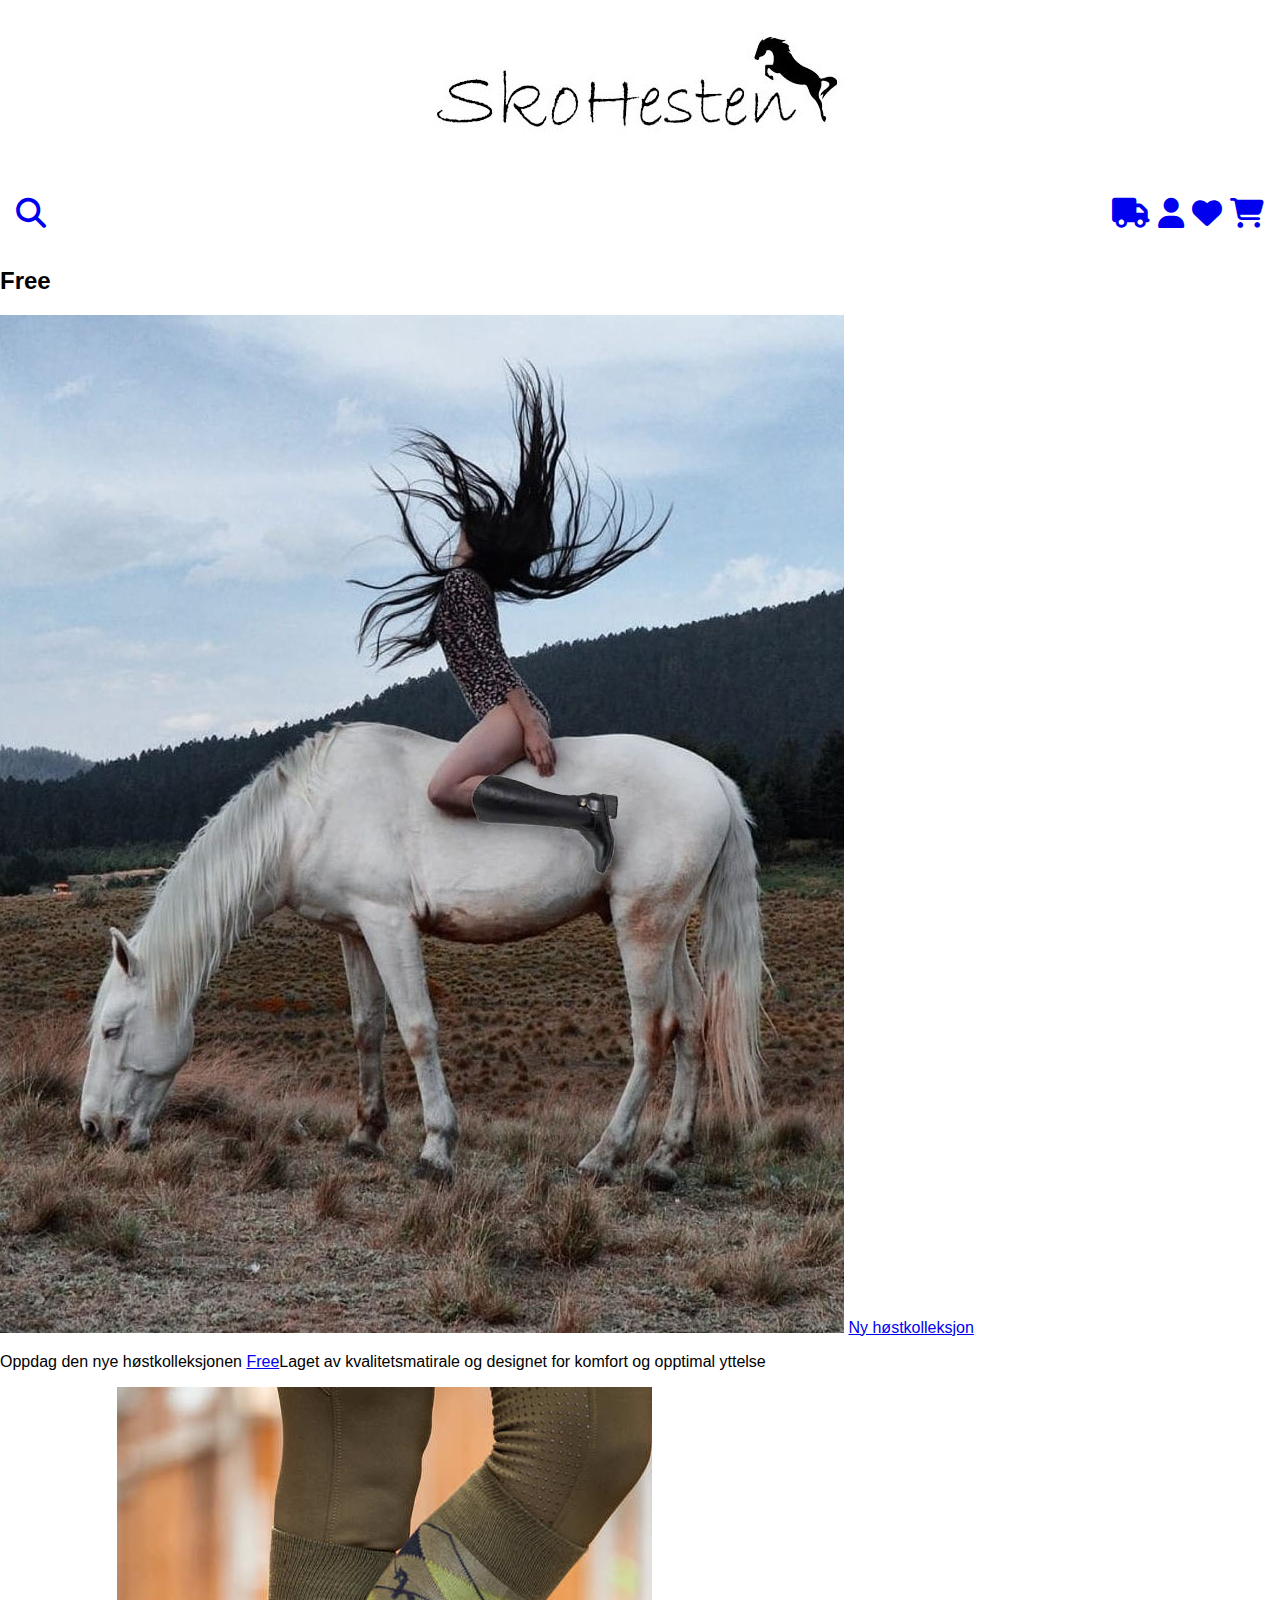
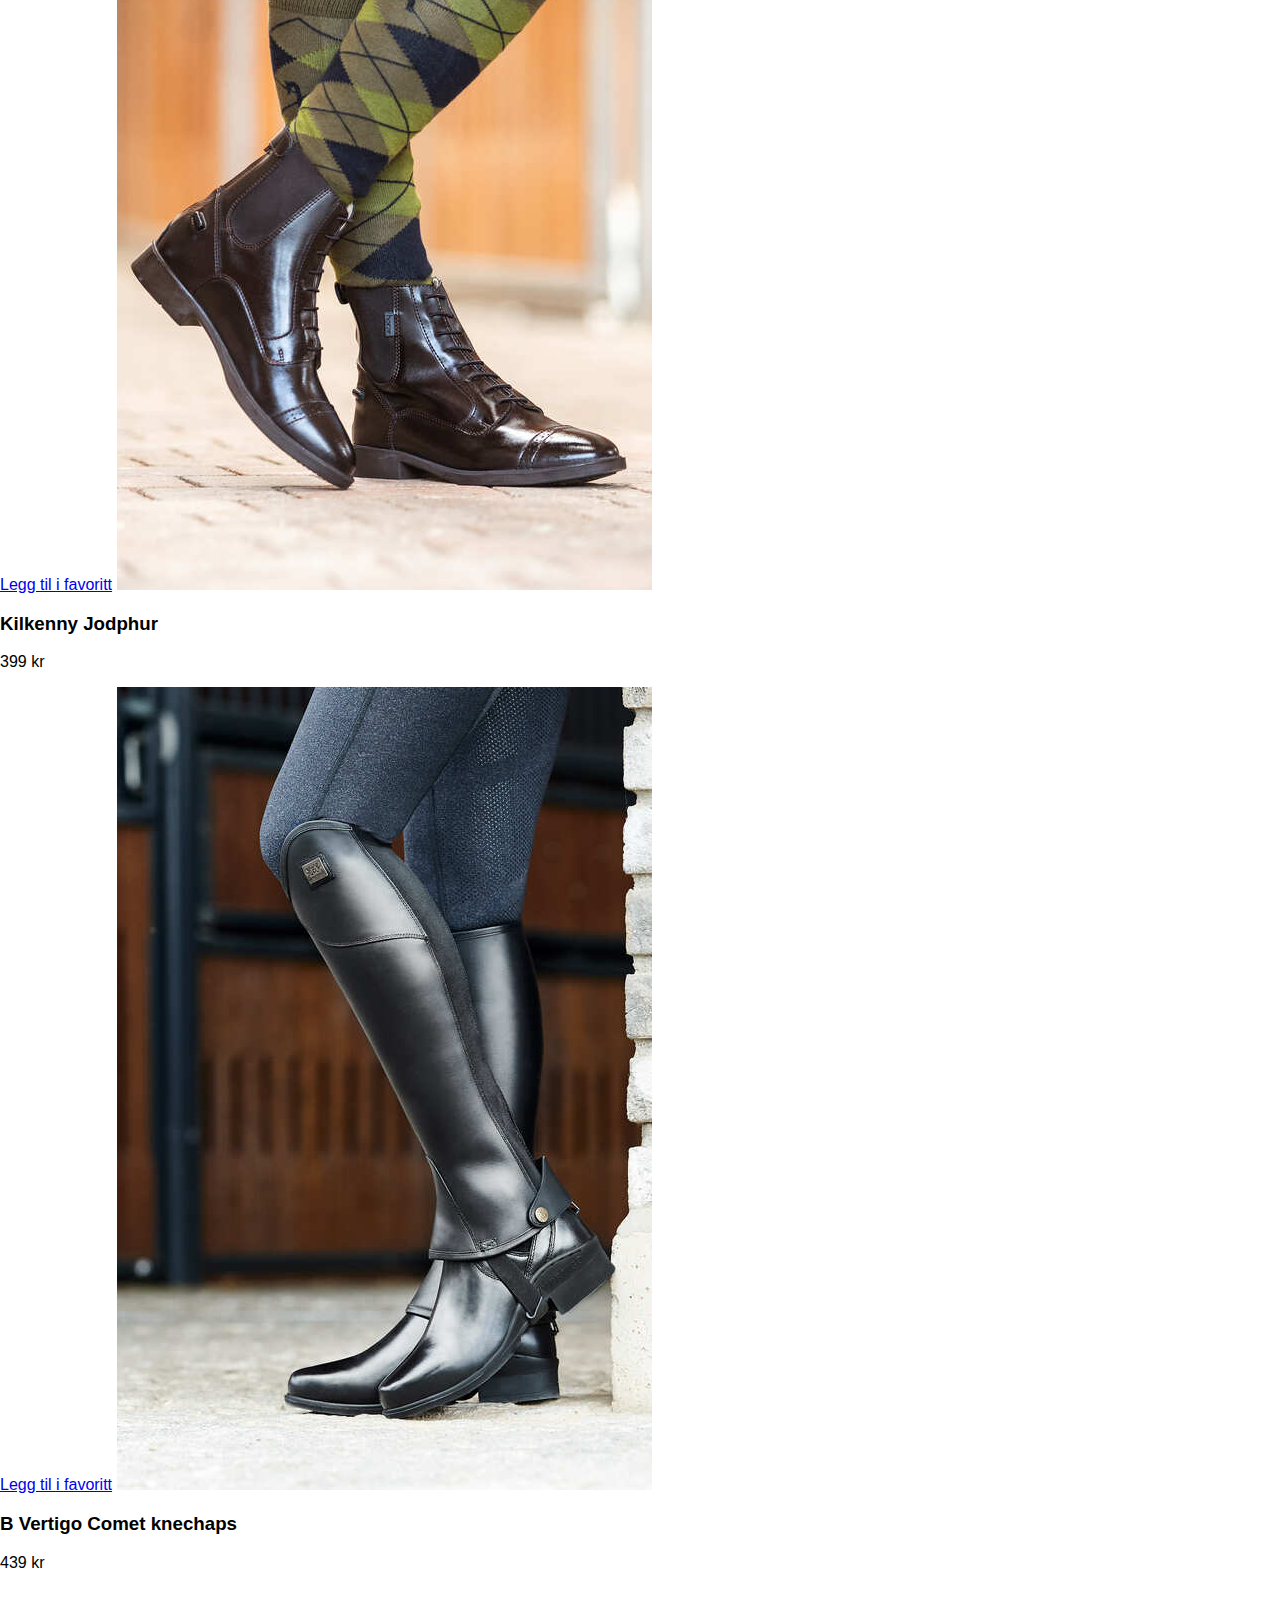
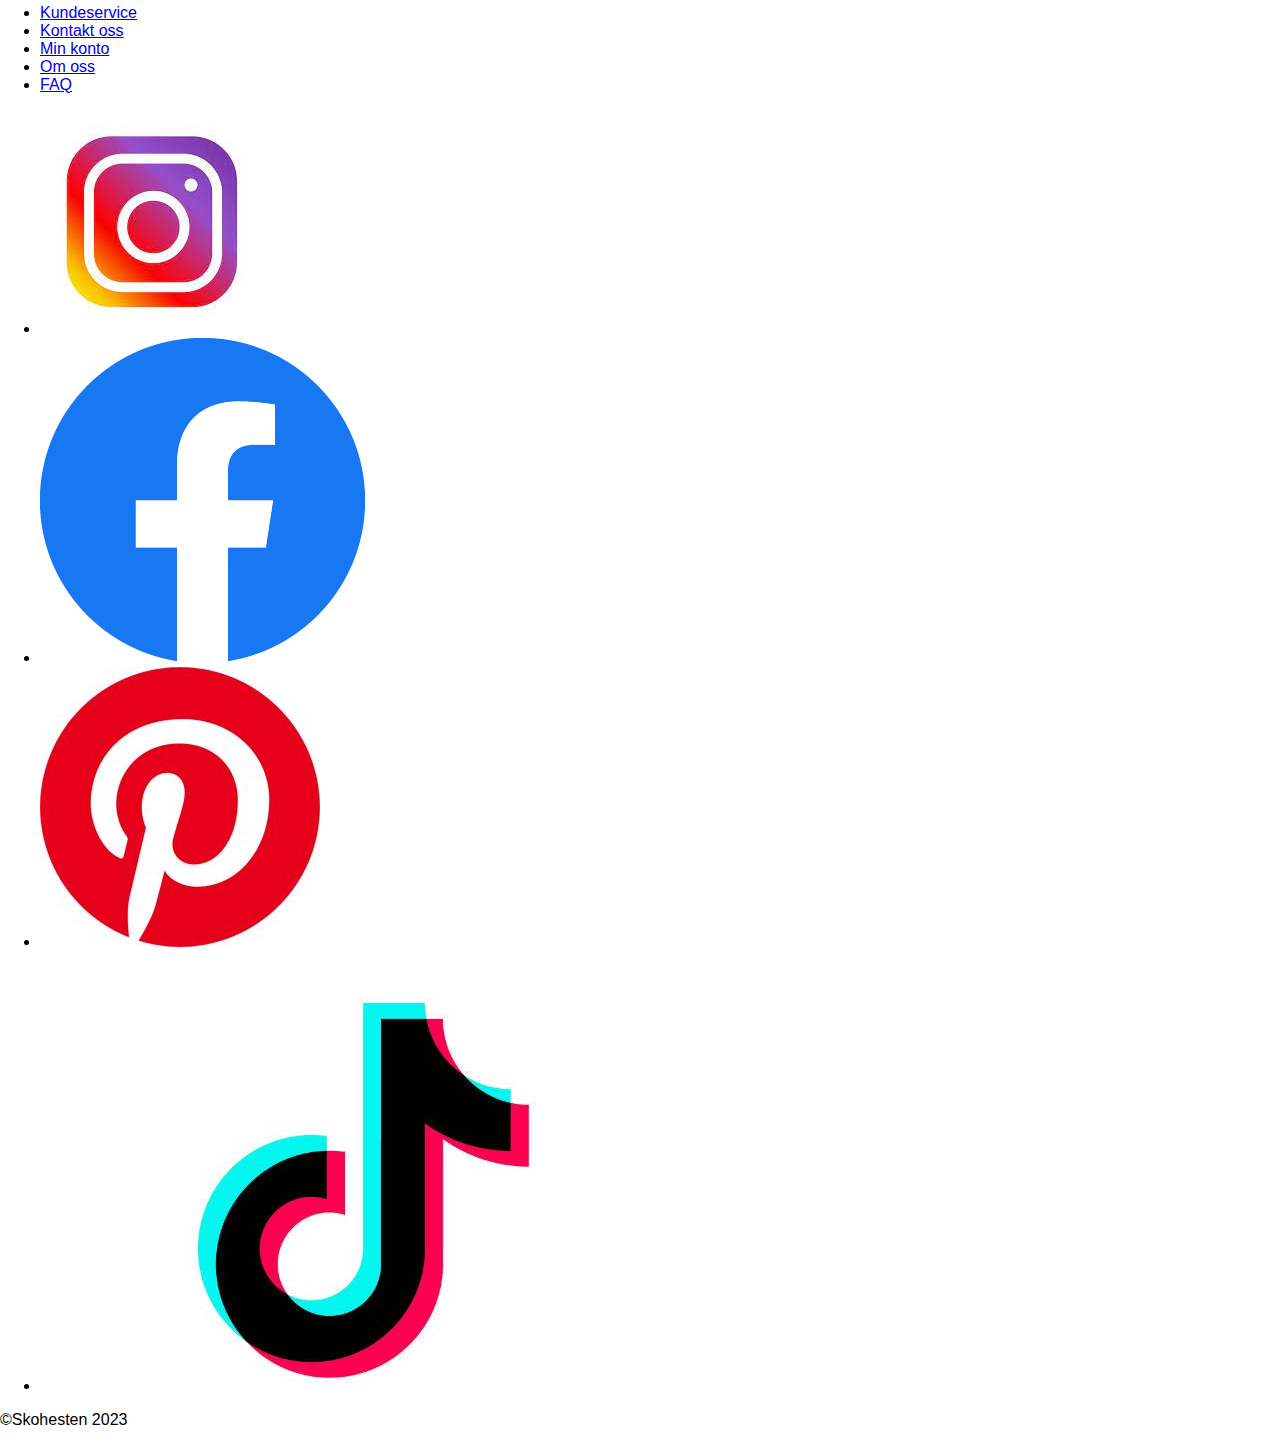
==== index.html @ 9fb75bd7 "Lagt til ikoner og jobbet med css på header" ====
<!DOCTYPE html>
<html lang="en">
<head>
    <meta charset="UTF-8">
    <meta name="viewport" content="width=device-width inital-scale= 1.0">
    <link href="css/style.css" rel="stylesheet">
    <link href="css/font/css/fontawesome.css" rel="stylesheet">
    <link href="css/font/css/brands.css" rel="stylesheet">
    <link href="css/font/css/solid.css" rel="stylesheet">
    <title>Skohesten.no</title>
</head>
<body class="index">
    <div class="grid-container" id="index">
    <header>
        <span id="logo">
           <a href="index.html"><img src="img/sko-hesten-logo.jpg" alt="Skohesten logo"></a>
        </span>
        <nav>
            <a href="#" id="sokefelt"><i class="fa-solid fa-magnifying-glass"></i></a>
            <span id="ikon-liste"> 
                <a href="f-og-r.html" id="lastebil"><i class="fa-solid fa-truck"></i>
                <a href="#" id="bruker"><i class="fa-solid fa-user"></i></a>
                <a href="#" id="fav"><i class="fa-solid fa-heart"></i></a>
                <a href="#" id="handlekurv"><i class="fa-solid fa-cart-shopping"></i></a>
            <!--Alle ikonene er fra Fontawsome-->
            </span>
            <ul id="nav-liste">
                <li><a href="#">Nyheter</a></li>
                <li><a href="produkt.html">Ridestøvler</a></li>
                <li><a href="#">Ridesko</a></li>
                <li><a href="#">Chaps</a></li>
                <li><a href="#">Stallsko</a></li>
                <li><a href="#">Skopleie og tilbehør</a></li>
            </ul>
        </nav>
    </header>
    <main>
        <section>
            <article id="host-k-bilde">
            <h2 class="free">Free</h2>
            <img src="img/forsidebilde-h.jpg" alt="Modell på gressnede hest">
            <!--Bilde satt sammen av <a href= https://e0.pxfuel.com/wallpapers/672/593/desktop-wallpaper-woman-white-horse-aesthetic-ultra-background-aesthetic-animals.jpg>Modell på hest</a> og <a href= https://encrypted-tbn0.gstatic.com/images?q=tbn:ANd9GcSqIYg0yD4TDJ3sV0ompuwK75fX8o1SKyzImg&usqp=CAU>Enkel ridestøvel</a>-->
            <a href="#" id="host-k">Ny høstkolleksjon</a>
            </article>
            <article id="host-k-tekst">
                <p>Oppdag den nye høstkolleksjonen <a href="#" class="free">Free</a>Laget av kvalitetsmatirale og designet for komfort og opptimal yttelse </p>
            </article>
            <article> <!--Finne ut hvor du skal legge linken-->
                <a href="#" class="legg-t-fav">Legg til i favoritt</a>
                <img src="img/ridesko-kilkenny-jodphur-f.jpg" alt="Ridesko i en stall">
                <!--<a href=https://www.horze.no/dw/image/v2/AATB_PRD/on/demandware.static/-/Sites-main-catalog/default/dw875dd899/horze/38067_br_08.jpg?sw=535&q=55&filename=horze-kilkenny-jodphur-damemodell-brown.jpg>Ridesko, Kilkenny Jodphur</a>-->
                <h3>Kilkenny Jodphur</h3>
                <p>399 kr</p>
            </article>
            <article>
                <a href="#" class="legg-t-fav">Legg til i favoritt</a>
                <img src="img/b-vertigo-comet-knechaps-f.jpg" alt="Chaps over ridesko i en stall">
                <!--<a href=https://www.horze.no/dw/image/v2/AATB_PRD/on/demandware.static/-/Sites-main-catalog/default/dwf9b4c76d/bvertigo/37298_BL_5.jpg?sw=535&q=55&filename=b-vertigo-comet-knechaps-i-lar-black.jpg>B Vertigo Comet knechaps</a>-->
                <h3>B Vertigo Comet knechaps</h3>
                <p>439 kr</p>
            </article>
        </section>
    </main>
    <footer>
        <nav>
            <ul>
                <li><a href="#">Kundeservice</a></li>
                <li><a href="#">Kontakt oss</a></li>
                <li><a href="#">Min konto</a></li>
                <li><a href="#">Om oss</a></li>
                <li><a href="#">FAQ</a></li>
            </ul>
        </nav>
        <ul>
            <li><img src="img/instagram-foot.jpg" alt="instagram"></li>
            <!--<a href="https://pixa>bay.com/no/users/tumisu-148124/?utm_source=link-attribution&utm_medium=referral&utm_campaign=image&utm_content=1581266">Tumisu</a> fra <a href="https://pixabay.com/no//?utm_source=link-attribution&utm_medium=referral&utm_campaign=image&utm_content=1581266">Pixabay</a>-->
            <li><img src="img/facebook-foot.png" alt="facebook"></li>
            <!--<a href=https://www.facebook.com/images/fb_icon_325x325.png>Facebook</a>-->
            <li><img src="img/pintrest-foot.jpg" alt="pintrest"></li>
            <!--<a href=https://i.pinimg.com/280x280_RS/f6/e9/3a/f6e93a06b500b2d87ffd32e1f56f7c6f.jpg>Pinrest</a>-->
            <li><img src="img/tiktok-foot.jpg" alt="tiktok"></li>
            <!--<a href=https://www.investopedia.com/thmb/vE2Lmd5C8dUW_7G75XDyKzQDc6A=/1500x0/filters:no_upscale():max_bytes(150000):strip_icc()/tiktok-b003064e1dfa4459bd31c37e7db390a1.jpg>tiktok</a>-->
        </ul>
    <p>©Skohesten 2023</p>
    </footer>
    </div>
</body>
</html>
---- css/style.css ----
* {
  box-sizing: border-box;
}

body {
  margin: 0 auto;
  max-width: 1400px;
  width: 100%;
  font-family: Arial, Helvetica, sans-serif;
}
body .grid-container {
  display: grid;
  grid-template-areas: "header" "main" "footer";
}
body header {
  grid-area: header;
}
body header #logo {
  display: flex;
  justify-content: center;
}
body header nav {
  display: flex;
  align-items: baseline;
  width: 100%;
}
body header nav #sokefelt {
  display: flex;
  text-align: left;
  text-decoration: none;
  padding: 1rem;
  font-size: 30px;
  margin-right: auto;
}
body header nav #ikon-liste {
  display: flex;
  text-decoration: none;
  justify-content: end;
  gap: 0.5rem;
  padding: 1rem;
}
body header nav #ikon-liste a {
  font-size: 30px;
}
body header nav #nav-liste {
  display: none;
}
body header nav ul li {
  display: inline-block;
  list-style: none;
}
body header nav ul li a {
  color: black;
  /*Meningen at de skal ha understrek, se wireframes*/
  display: flex;
  justify-content: space-between;
  align-items: baseline;
  gap: 1rem;
}
body main {
  grid-area: main;
}
body main article {
  align-items: center;
  justify-content: space-between;
}
body footer {
  grid-area: footer;
}

@media only screen and (min-width: 600px) {
  #grid-container {
    grid-template-areas: "header header header" ".main." "footer footer footer";
  }
  header {
    grid-area: header;
  }
  header #logo {
    display: flex;
    justify-content: start; /*Hvorfor funker det ikke?*/
  }
  header nav #nav-liste {
    display: flex;
    gap: 2rem;
    justify-content: space-evenly;
  }
}/*# sourceMappingURL=style.css.map */
---- css/font/css/brands.css ----
/*!
 * Font Awesome Free 6.4.2 by @fontawesome - https://fontawesome.com
 * License - https://fontawesome.com/license/free (Icons: CC BY 4.0, Fonts: SIL OFL 1.1, Code: MIT License)
 * Copyright 2023 Fonticons, Inc.
 */
:root, :host {
  --fa-style-family-brands: 'Font Awesome 6 Brands';
  --fa-font-brands: normal 400 1em/1 'Font Awesome 6 Brands'; }

@font-face {
  font-family: 'Font Awesome 6 Brands';
  font-style: normal;
  font-weight: 400;
  font-display: block;
  src: url("../webfonts/fa-brands-400.woff2") format("woff2"), url("../webfonts/fa-brands-400.ttf") format("truetype"); }

.fab,
.fa-brands {
  font-weight: 400; }

.fa-monero:before {
  content: "\f3d0"; }

.fa-hooli:before {
  content: "\f427"; }

.fa-yelp:before {
  content: "\f1e9"; }

.fa-cc-visa:before {
  content: "\f1f0"; }

.fa-lastfm:before {
  content: "\f202"; }

.fa-shopware:before {
  content: "\f5b5"; }

.fa-creative-commons-nc:before {
  content: "\f4e8"; }

.fa-aws:before {
  content: "\f375"; }

.fa-redhat:before {
  content: "\f7bc"; }

.fa-yoast:before {
  content: "\f2b1"; }

.fa-cloudflare:before {
  content: "\e07d"; }

.fa-ups:before {
  content: "\f7e0"; }

.fa-wpexplorer:before {
  content: "\f2de"; }

.fa-dyalog:before {
  content: "\f399"; }

.fa-bity:before {
  content: "\f37a"; }

.fa-stackpath:before {
  content: "\f842"; }

.fa-buysellads:before {
  content: "\f20d"; }

.fa-first-order:before {
  content: "\f2b0"; }

.fa-modx:before {
  content: "\f285"; }

.fa-guilded:before {
  content: "\e07e"; }

.fa-vnv:before {
  content: "\f40b"; }

.fa-square-js:before {
  content: "\f3b9"; }

.fa-js-square:before {
  content: "\f3b9"; }

.fa-microsoft:before {
  content: "\f3ca"; }

.fa-qq:before {
  content: "\f1d6"; }

.fa-orcid:before {
  content: "\f8d2"; }

.fa-java:before {
  content: "\f4e4"; }

.fa-invision:before {
  content: "\f7b0"; }

.fa-creative-commons-pd-alt:before {
  content: "\f4ed"; }

.fa-centercode:before {
  content: "\f380"; }

.fa-glide-g:before {
  content: "\f2a6"; }

.fa-drupal:before {
  content: "\f1a9"; }

.fa-hire-a-helper:before {
  content: "\f3b0"; }

.fa-creative-commons-by:before {
  content: "\f4e7"; }

.fa-unity:before {
  content: "\e049"; }

.fa-whmcs:before {
  content: "\f40d"; }

.fa-rocketchat:before {
  content: "\f3e8"; }

.fa-vk:before {
  content: "\f189"; }

.fa-untappd:before {
  content: "\f405"; }

.fa-mailchimp:before {
  content: "\f59e"; }

.fa-css3-alt:before {
  content: "\f38b"; }

.fa-square-reddit:before {
  content: "\f1a2"; }

.fa-reddit-square:before {
  content: "\f1a2"; }

.fa-vimeo-v:before {
  content: "\f27d"; }

.fa-contao:before {
  content: "\f26d"; }

.fa-square-font-awesome:before {
  content: "\e5ad"; }

.fa-deskpro:before {
  content: "\f38f"; }

.fa-sistrix:before {
  content: "\f3ee"; }

.fa-square-instagram:before {
  content: "\e055"; }

.fa-instagram-square:before {
  content: "\e055"; }

.fa-battle-net:before {
  content: "\f835"; }

.fa-the-red-yeti:before {
  content: "\f69d"; }

.fa-square-hacker-news:before {
  content: "\f3af"; }

.fa-hacker-news-square:before {
  content: "\f3af"; }

.fa-edge:before {
  content: "\f282"; }

.fa-threads:before {
  content: "\e618"; }

.fa-napster:before {
  content: "\f3d2"; }

.fa-square-snapchat:before {
  content: "\f2ad"; }

.fa-snapchat-square:before {
  content: "\f2ad"; }

.fa-google-plus-g:before {
  content: "\f0d5"; }

.fa-artstation:before {
  content: "\f77a"; }

.fa-markdown:before {
  content: "\f60f"; }

.fa-sourcetree:before {
  content: "\f7d3"; }

.fa-google-plus:before {
  content: "\f2b3"; }

.fa-diaspora:before {
  content: "\f791"; }

.fa-foursquare:before {
  content: "\f180"; }

.fa-stack-overflow:before {
  content: "\f16c"; }

.fa-github-alt:before {
  content: "\f113"; }

.fa-phoenix-squadron:before {
  content: "\f511"; }

.fa-pagelines:before {
  content: "\f18c"; }

.fa-algolia:before {
  content: "\f36c"; }

.fa-red-river:before {
  content: "\f3e3"; }

.fa-creative-commons-sa:before {
  content: "\f4ef"; }

.fa-safari:before {
  content: "\f267"; }

.fa-google:before {
  content: "\f1a0"; }

.fa-square-font-awesome-stroke:before {
  content: "\f35c"; }

.fa-font-awesome-alt:before {
  content: "\f35c"; }

.fa-atlassian:before {
  content: "\f77b"; }

.fa-linkedin-in:before {
  content: "\f0e1"; }

.fa-digital-ocean:before {
  content: "\f391"; }

.fa-nimblr:before {
  content: "\f5a8"; }

.fa-chromecast:before {
  content: "\f838"; }

.fa-evernote:before {
  content: "\f839"; }

.fa-hacker-news:before {
  content: "\f1d4"; }

.fa-creative-commons-sampling:before {
  content: "\f4f0"; }

.fa-adversal:before {
  content: "\f36a"; }

.fa-creative-commons:before {
  content: "\f25e"; }

.fa-watchman-monitoring:before {
  content: "\e087"; }

.fa-fonticons:before {
  content: "\f280"; }

.fa-weixin:before {
  content: "\f1d7"; }

.fa-shirtsinbulk:before {
  content: "\f214"; }

.fa-codepen:before {
  content: "\f1cb"; }

.fa-git-alt:before {
  content: "\f841"; }

.fa-lyft:before {
  content: "\f3c3"; }

.fa-rev:before {
  content: "\f5b2"; }

.fa-windows:before {
  content: "\f17a"; }

.fa-wizards-of-the-coast:before {
  content: "\f730"; }

.fa-square-viadeo:before {
  content: "\f2aa"; }

.fa-viadeo-square:before {
  content: "\f2aa"; }

.fa-meetup:before {
  content: "\f2e0"; }

.fa-centos:before {
  content: "\f789"; }

.fa-adn:before {
  content: "\f170"; }

.fa-cloudsmith:before {
  content: "\f384"; }

.fa-pied-piper-alt:before {
  content: "\f1a8"; }

.fa-square-dribbble:before {
  content: "\f397"; }

.fa-dribbble-square:before {
  content: "\f397"; }

.fa-codiepie:before {
  content: "\f284"; }

.fa-node:before {
  content: "\f419"; }

.fa-mix:before {
  content: "\f3cb"; }

.fa-steam:before {
  content: "\f1b6"; }

.fa-cc-apple-pay:before {
  content: "\f416"; }

.fa-scribd:before {
  content: "\f28a"; }

.fa-debian:before {
  content: "\e60b"; }

.fa-openid:before {
  content: "\f19b"; }

.fa-instalod:before {
  content: "\e081"; }

.fa-expeditedssl:before {
  content: "\f23e"; }

.fa-sellcast:before {
  content: "\f2da"; }

.fa-square-twitter:before {
  content: "\f081"; }

.fa-twitter-square:before {
  content: "\f081"; }

.fa-r-project:before {
  content: "\f4f7"; }

.fa-delicious:before {
  content: "\f1a5"; }

.fa-freebsd:before {
  content: "\f3a4"; }

.fa-vuejs:before {
  content: "\f41f"; }

.fa-accusoft:before {
  content: "\f369"; }

.fa-ioxhost:before {
  content: "\f208"; }

.fa-fonticons-fi:before {
  content: "\f3a2"; }

.fa-app-store:before {
  content: "\f36f"; }

.fa-cc-mastercard:before {
  content: "\f1f1"; }

.fa-itunes-note:before {
  content: "\f3b5"; }

.fa-golang:before {
  content: "\e40f"; }

.fa-kickstarter:before {
  content: "\f3bb"; }

.fa-grav:before {
  content: "\f2d6"; }

.fa-weibo:before {
  content: "\f18a"; }

.fa-uncharted:before {
  content: "\e084"; }

.fa-firstdraft:before {
  content: "\f3a1"; }

.fa-square-youtube:before {
  content: "\f431"; }

.fa-youtube-square:before {
  content: "\f431"; }

.fa-wikipedia-w:before {
  content: "\f266"; }

.fa-wpressr:before {
  content: "\f3e4"; }

.fa-rendact:before {
  content: "\f3e4"; }

.fa-angellist:before {
  content: "\f209"; }

.fa-galactic-republic:before {
  content: "\f50c"; }

.fa-nfc-directional:before {
  content: "\e530"; }

.fa-skype:before {
  content: "\f17e"; }

.fa-joget:before {
  content: "\f3b7"; }

.fa-fedora:before {
  content: "\f798"; }

.fa-stripe-s:before {
  content: "\f42a"; }

.fa-meta:before {
  content: "\e49b"; }

.fa-laravel:before {
  content: "\f3bd"; }

.fa-hotjar:before {
  content: "\f3b1"; }

.fa-bluetooth-b:before {
  content: "\f294"; }

.fa-sticker-mule:before {
  content: "\f3f7"; }

.fa-creative-commons-zero:before {
  content: "\f4f3"; }

.fa-hips:before {
  content: "\f452"; }

.fa-behance:before {
  content: "\f1b4"; }

.fa-reddit:before {
  content: "\f1a1"; }

.fa-discord:before {
  content: "\f392"; }

.fa-chrome:before {
  content: "\f268"; }

.fa-app-store-ios:before {
  content: "\f370"; }

.fa-cc-discover:before {
  content: "\f1f2"; }

.fa-wpbeginner:before {
  content: "\f297"; }

.fa-confluence:before {
  content: "\f78d"; }

.fa-mdb:before {
  content: "\f8ca"; }

.fa-dochub:before {
  content: "\f394"; }

.fa-accessible-icon:before {
  content: "\f368"; }

.fa-ebay:before {
  content: "\f4f4"; }

.fa-amazon:before {
  content: "\f270"; }

.fa-unsplash:before {
  content: "\e07c"; }

.fa-yarn:before {
  content: "\f7e3"; }

.fa-square-steam:before {
  content: "\f1b7"; }

.fa-steam-square:before {
  content: "\f1b7"; }

.fa-500px:before {
  content: "\f26e"; }

.fa-square-vimeo:before {
  content: "\f194"; }

.fa-vimeo-square:before {
  content: "\f194"; }

.fa-asymmetrik:before {
  content: "\f372"; }

.fa-font-awesome:before {
  content: "\f2b4"; }

.fa-font-awesome-flag:before {
  content: "\f2b4"; }

.fa-font-awesome-logo-full:before {
  content: "\f2b4"; }

.fa-gratipay:before {
  content: "\f184"; }

.fa-apple:before {
  content: "\f179"; }

.fa-hive:before {
  content: "\e07f"; }

.fa-gitkraken:before {
  content: "\f3a6"; }

.fa-keybase:before {
  content: "\f4f5"; }

.fa-apple-pay:before {
  content: "\f415"; }

.fa-padlet:before {
  content: "\e4a0"; }

.fa-amazon-pay:before {
  content: "\f42c"; }

.fa-square-github:before {
  content: "\f092"; }

.fa-github-square:before {
  content: "\f092"; }

.fa-stumbleupon:before {
  content: "\f1a4"; }

.fa-fedex:before {
  content: "\f797"; }

.fa-phoenix-framework:before {
  content: "\f3dc"; }

.fa-shopify:before {
  content: "\e057"; }

.fa-neos:before {
  content: "\f612"; }

.fa-square-threads:before {
  content: "\e619"; }

.fa-hackerrank:before {
  content: "\f5f7"; }

.fa-researchgate:before {
  content: "\f4f8"; }

.fa-swift:before {
  content: "\f8e1"; }

.fa-angular:before {
  content: "\f420"; }

.fa-speakap:before {
  content: "\f3f3"; }

.fa-angrycreative:before {
  content: "\f36e"; }

.fa-y-combinator:before {
  content: "\f23b"; }

.fa-empire:before {
  content: "\f1d1"; }

.fa-envira:before {
  content: "\f299"; }

.fa-square-gitlab:before {
  content: "\e5ae"; }

.fa-gitlab-square:before {
  content: "\e5ae"; }

.fa-studiovinari:before {
  content: "\f3f8"; }

.fa-pied-piper:before {
  content: "\f2ae"; }

.fa-wordpress:before {
  content: "\f19a"; }

.fa-product-hunt:before {
  content: "\f288"; }

.fa-firefox:before {
  content: "\f269"; }

.fa-linode:before {
  content: "\f2b8"; }

.fa-goodreads:before {
  content: "\f3a8"; }

.fa-square-odnoklassniki:before {
  content: "\f264"; }

.fa-odnoklassniki-square:before {
  content: "\f264"; }

.fa-jsfiddle:before {
  content: "\f1cc"; }

.fa-sith:before {
  content: "\f512"; }

.fa-themeisle:before {
  content: "\f2b2"; }

.fa-page4:before {
  content: "\f3d7"; }

.fa-hashnode:before {
  content: "\e499"; }

.fa-react:before {
  content: "\f41b"; }

.fa-cc-paypal:before {
  content: "\f1f4"; }

.fa-squarespace:before {
  content: "\f5be"; }

.fa-cc-stripe:before {
  content: "\f1f5"; }

.fa-creative-commons-share:before {
  content: "\f4f2"; }

.fa-bitcoin:before {
  content: "\f379"; }

.fa-keycdn:before {
  content: "\f3ba"; }

.fa-opera:before {
  content: "\f26a"; }

.fa-itch-io:before {
  content: "\f83a"; }

.fa-umbraco:before {
  content: "\f8e8"; }

.fa-galactic-senate:before {
  content: "\f50d"; }

.fa-ubuntu:before {
  content: "\f7df"; }

.fa-draft2digital:before {
  content: "\f396"; }

.fa-stripe:before {
  content: "\f429"; }

.fa-houzz:before {
  content: "\f27c"; }

.fa-gg:before {
  content: "\f260"; }

.fa-dhl:before {
  content: "\f790"; }

.fa-square-pinterest:before {
  content: "\f0d3"; }

.fa-pinterest-square:before {
  content: "\f0d3"; }

.fa-xing:before {
  content: "\f168"; }

.fa-blackberry:before {
  content: "\f37b"; }

.fa-creative-commons-pd:before {
  content: "\f4ec"; }

.fa-playstation:before {
  content: "\f3df"; }

.fa-quinscape:before {
  content: "\f459"; }

.fa-less:before {
  content: "\f41d"; }

.fa-blogger-b:before {
  content: "\f37d"; }

.fa-opencart:before {
  content: "\f23d"; }

.fa-vine:before {
  content: "\f1ca"; }

.fa-paypal:before {
  content: "\f1ed"; }

.fa-gitlab:before {
  content: "\f296"; }

.fa-typo3:before {
  content: "\f42b"; }

.fa-reddit-alien:before {
  content: "\f281"; }

.fa-yahoo:before {
  content: "\f19e"; }

.fa-dailymotion:before {
  content: "\e052"; }

.fa-affiliatetheme:before {
  content: "\f36b"; }

.fa-pied-piper-pp:before {
  content: "\f1a7"; }

.fa-bootstrap:before {
  content: "\f836"; }

.fa-odnoklassniki:before {
  content: "\f263"; }

.fa-nfc-symbol:before {
  content: "\e531"; }

.fa-ethereum:before {
  content: "\f42e"; }

.fa-speaker-deck:before {
  content: "\f83c"; }

.fa-creative-commons-nc-eu:before {
  content: "\f4e9"; }

.fa-patreon:before {
  content: "\f3d9"; }

.fa-avianex:before {
  content: "\f374"; }

.fa-ello:before {
  content: "\f5f1"; }

.fa-gofore:before {
  content: "\f3a7"; }

.fa-bimobject:before {
  content: "\f378"; }

.fa-facebook-f:before {
  content: "\f39e"; }

.fa-square-google-plus:before {
  content: "\f0d4"; }

.fa-google-plus-square:before {
  content: "\f0d4"; }

.fa-mandalorian:before {
  content: "\f50f"; }

.fa-first-order-alt:before {
  content: "\f50a"; }

.fa-osi:before {
  content: "\f41a"; }

.fa-google-wallet:before {
  content: "\f1ee"; }

.fa-d-and-d-beyond:before {
  content: "\f6ca"; }

.fa-periscope:before {
  content: "\f3da"; }

.fa-fulcrum:before {
  content: "\f50b"; }

.fa-cloudscale:before {
  content: "\f383"; }

.fa-forumbee:before {
  content: "\f211"; }

.fa-mizuni:before {
  content: "\f3cc"; }

.fa-schlix:before {
  content: "\f3ea"; }

.fa-square-xing:before {
  content: "\f169"; }

.fa-xing-square:before {
  content: "\f169"; }

.fa-bandcamp:before {
  content: "\f2d5"; }

.fa-wpforms:before {
  content: "\f298"; }

.fa-cloudversify:before {
  content: "\f385"; }

.fa-usps:before {
  content: "\f7e1"; }

.fa-megaport:before {
  content: "\f5a3"; }

.fa-magento:before {
  content: "\f3c4"; }

.fa-spotify:before {
  content: "\f1bc"; }

.fa-optin-monster:before {
  content: "\f23c"; }

.fa-fly:before {
  content: "\f417"; }

.fa-aviato:before {
  content: "\f421"; }

.fa-itunes:before {
  content: "\f3b4"; }

.fa-cuttlefish:before {
  content: "\f38c"; }

.fa-blogger:before {
  content: "\f37c"; }

.fa-flickr:before {
  content: "\f16e"; }

.fa-viber:before {
  content: "\f409"; }

.fa-soundcloud:before {
  content: "\f1be"; }

.fa-digg:before {
  content: "\f1a6"; }

.fa-tencent-weibo:before {
  content: "\f1d5"; }

.fa-symfony:before {
  content: "\f83d"; }

.fa-maxcdn:before {
  content: "\f136"; }

.fa-etsy:before {
  content: "\f2d7"; }

.fa-facebook-messenger:before {
  content: "\f39f"; }

.fa-audible:before {
  content: "\f373"; }

.fa-think-peaks:before {
  content: "\f731"; }

.fa-bilibili:before {
  content: "\e3d9"; }

.fa-erlang:before {
  content: "\f39d"; }

.fa-x-twitter:before {
  content: "\e61b"; }

.fa-cotton-bureau:before {
  content: "\f89e"; }

.fa-dashcube:before {
  content: "\f210"; }

.fa-42-group:before {
  content: "\e080"; }

.fa-innosoft:before {
  content: "\e080"; }

.fa-stack-exchange:before {
  content: "\f18d"; }

.fa-elementor:before {
  content: "\f430"; }

.fa-square-pied-piper:before {
  content: "\e01e"; }

.fa-pied-piper-square:before {
  content: "\e01e"; }

.fa-creative-commons-nd:before {
  content: "\f4eb"; }

.fa-palfed:before {
  content: "\f3d8"; }

.fa-superpowers:before {
  content: "\f2dd"; }

.fa-resolving:before {
  content: "\f3e7"; }

.fa-xbox:before {
  content: "\f412"; }

.fa-searchengin:before {
  content: "\f3eb"; }

.fa-tiktok:before {
  content: "\e07b"; }

.fa-square-facebook:before {
  content: "\f082"; }

.fa-facebook-square:before {
  content: "\f082"; }

.fa-renren:before {
  content: "\f18b"; }

.fa-linux:before {
  content: "\f17c"; }

.fa-glide:before {
  content: "\f2a5"; }

.fa-linkedin:before {
  content: "\f08c"; }

.fa-hubspot:before {
  content: "\f3b2"; }

.fa-deploydog:before {
  content: "\f38e"; }

.fa-twitch:before {
  content: "\f1e8"; }

.fa-ravelry:before {
  content: "\f2d9"; }

.fa-mixer:before {
  content: "\e056"; }

.fa-square-lastfm:before {
  content: "\f203"; }

.fa-lastfm-square:before {
  content: "\f203"; }

.fa-vimeo:before {
  content: "\f40a"; }

.fa-mendeley:before {
  content: "\f7b3"; }

.fa-uniregistry:before {
  content: "\f404"; }

.fa-figma:before {
  content: "\f799"; }

.fa-creative-commons-remix:before {
  content: "\f4ee"; }

.fa-cc-amazon-pay:before {
  content: "\f42d"; }

.fa-dropbox:before {
  content: "\f16b"; }

.fa-instagram:before {
  content: "\f16d"; }

.fa-cmplid:before {
  content: "\e360"; }

.fa-facebook:before {
  content: "\f09a"; }

.fa-gripfire:before {
  content: "\f3ac"; }

.fa-jedi-order:before {
  content: "\f50e"; }

.fa-uikit:before {
  content: "\f403"; }

.fa-fort-awesome-alt:before {
  content: "\f3a3"; }

.fa-phabricator:before {
  content: "\f3db"; }

.fa-ussunnah:before {
  content: "\f407"; }

.fa-earlybirds:before {
  content: "\f39a"; }

.fa-trade-federation:before {
  content: "\f513"; }

.fa-autoprefixer:before {
  content: "\f41c"; }

.fa-whatsapp:before {
  content: "\f232"; }

.fa-slideshare:before {
  content: "\f1e7"; }

.fa-google-play:before {
  content: "\f3ab"; }

.fa-viadeo:before {
  content: "\f2a9"; }

.fa-line:before {
  content: "\f3c0"; }

.fa-google-drive:before {
  content: "\f3aa"; }

.fa-servicestack:before {
  content: "\f3ec"; }

.fa-simplybuilt:before {
  content: "\f215"; }

.fa-bitbucket:before {
  content: "\f171"; }

.fa-imdb:before {
  content: "\f2d8"; }

.fa-deezer:before {
  content: "\e077"; }

.fa-raspberry-pi:before {
  content: "\f7bb"; }

.fa-jira:before {
  content: "\f7b1"; }

.fa-docker:before {
  content: "\f395"; }

.fa-screenpal:before {
  content: "\e570"; }

.fa-bluetooth:before {
  content: "\f293"; }

.fa-gitter:before {
  content: "\f426"; }

.fa-d-and-d:before {
  content: "\f38d"; }

.fa-microblog:before {
  content: "\e01a"; }

.fa-cc-diners-club:before {
  content: "\f24c"; }

.fa-gg-circle:before {
  content: "\f261"; }

.fa-pied-piper-hat:before {
  content: "\f4e5"; }

.fa-kickstarter-k:before {
  content: "\f3bc"; }

.fa-yandex:before {
  content: "\f413"; }

.fa-readme:before {
  content: "\f4d5"; }

.fa-html5:before {
  content: "\f13b"; }

.fa-sellsy:before {
  content: "\f213"; }

.fa-sass:before {
  content: "\f41e"; }

.fa-wirsindhandwerk:before {
  content: "\e2d0"; }

.fa-wsh:before {
  content: "\e2d0"; }

.fa-buromobelexperte:before {
  content: "\f37f"; }

.fa-salesforce:before {
  content: "\f83b"; }

.fa-octopus-deploy:before {
  content: "\e082"; }

.fa-medapps:before {
  content: "\f3c6"; }

.fa-ns8:before {
  content: "\f3d5"; }

.fa-pinterest-p:before {
  content: "\f231"; }

.fa-apper:before {
  content: "\f371"; }

.fa-fort-awesome:before {
  content: "\f286"; }

.fa-waze:before {
  content: "\f83f"; }

.fa-cc-jcb:before {
  content: "\f24b"; }

.fa-snapchat:before {
  content: "\f2ab"; }

.fa-snapchat-ghost:before {
  content: "\f2ab"; }

.fa-fantasy-flight-games:before {
  content: "\f6dc"; }

.fa-rust:before {
  content: "\e07a"; }

.fa-wix:before {
  content: "\f5cf"; }

.fa-square-behance:before {
  content: "\f1b5"; }

.fa-behance-square:before {
  content: "\f1b5"; }

.fa-supple:before {
  content: "\f3f9"; }

.fa-rebel:before {
  content: "\f1d0"; }

.fa-css3:before {
  content: "\f13c"; }

.fa-staylinked:before {
  content: "\f3f5"; }

.fa-kaggle:before {
  content: "\f5fa"; }

.fa-space-awesome:before {
  content: "\e5ac"; }

.fa-deviantart:before {
  content: "\f1bd"; }

.fa-cpanel:before {
  content: "\f388"; }

.fa-goodreads-g:before {
  content: "\f3a9"; }

.fa-square-git:before {
  content: "\f1d2"; }

.fa-git-square:before {
  content: "\f1d2"; }

.fa-square-tumblr:before {
  content: "\f174"; }

.fa-tumblr-square:before {
  content: "\f174"; }

.fa-trello:before {
  content: "\f181"; }

.fa-creative-commons-nc-jp:before {
  content: "\f4ea"; }

.fa-get-pocket:before {
  content: "\f265"; }

.fa-perbyte:before {
  content: "\e083"; }

.fa-grunt:before {
  content: "\f3ad"; }

.fa-weebly:before {
  content: "\f5cc"; }

.fa-connectdevelop:before {
  content: "\f20e"; }

.fa-leanpub:before {
  content: "\f212"; }

.fa-black-tie:before {
  content: "\f27e"; }

.fa-themeco:before {
  content: "\f5c6"; }

.fa-python:before {
  content: "\f3e2"; }

.fa-android:before {
  content: "\f17b"; }

.fa-bots:before {
  content: "\e340"; }

.fa-free-code-camp:before {
  content: "\f2c5"; }

.fa-hornbill:before {
  content: "\f592"; }

.fa-js:before {
  content: "\f3b8"; }

.fa-ideal:before {
  content: "\e013"; }

.fa-git:before {
  content: "\f1d3"; }

.fa-dev:before {
  content: "\f6cc"; }

.fa-sketch:before {
  content: "\f7c6"; }

.fa-yandex-international:before {
  content: "\f414"; }

.fa-cc-amex:before {
  content: "\f1f3"; }

.fa-uber:before {
  content: "\f402"; }

.fa-github:before {
  content: "\f09b"; }

.fa-php:before {
  content: "\f457"; }

.fa-alipay:before {
  content: "\f642"; }

.fa-youtube:before {
  content: "\f167"; }

.fa-skyatlas:before {
  content: "\f216"; }

.fa-firefox-browser:before {
  content: "\e007"; }

.fa-replyd:before {
  content: "\f3e6"; }

.fa-suse:before {
  content: "\f7d6"; }

.fa-jenkins:before {
  content: "\f3b6"; }

.fa-twitter:before {
  content: "\f099"; }

.fa-rockrms:before {
  content: "\f3e9"; }

.fa-pinterest:before {
  content: "\f0d2"; }

.fa-buffer:before {
  content: "\f837"; }

.fa-npm:before {
  content: "\f3d4"; }

.fa-yammer:before {
  content: "\f840"; }

.fa-btc:before {
  content: "\f15a"; }

.fa-dribbble:before {
  content: "\f17d"; }

.fa-stumbleupon-circle:before {
  content: "\f1a3"; }

.fa-internet-explorer:before {
  content: "\f26b"; }

.fa-stubber:before {
  content: "\e5c7"; }

.fa-telegram:before {
  content: "\f2c6"; }

.fa-telegram-plane:before {
  content: "\f2c6"; }

.fa-old-republic:before {
  content: "\f510"; }

.fa-odysee:before {
  content: "\e5c6"; }

.fa-square-whatsapp:before {
  content: "\f40c"; }

.fa-whatsapp-square:before {
  content: "\f40c"; }

.fa-node-js:before {
  content: "\f3d3"; }

.fa-edge-legacy:before {
  content: "\e078"; }

.fa-slack:before {
  content: "\f198"; }

.fa-slack-hash:before {
  content: "\f198"; }

.fa-medrt:before {
  content: "\f3c8"; }

.fa-usb:before {
  content: "\f287"; }

.fa-tumblr:before {
  content: "\f173"; }

.fa-vaadin:before {
  content: "\f408"; }

.fa-quora:before {
  content: "\f2c4"; }

.fa-square-x-twitter:before {
  content: "\e61a"; }

.fa-reacteurope:before {
  content: "\f75d"; }

.fa-medium:before {
  content: "\f23a"; }

.fa-medium-m:before {
  content: "\f23a"; }

.fa-amilia:before {
  content: "\f36d"; }

.fa-mixcloud:before {
  content: "\f289"; }

.fa-flipboard:before {
  content: "\f44d"; }

.fa-viacoin:before {
  content: "\f237"; }

.fa-critical-role:before {
  content: "\f6c9"; }

.fa-sitrox:before {
  content: "\e44a"; }

.fa-discourse:before {
  content: "\f393"; }

.fa-joomla:before {
  content: "\f1aa"; }

.fa-mastodon:before {
  content: "\f4f6"; }

.fa-airbnb:before {
  content: "\f834"; }

.fa-wolf-pack-battalion:before {
  content: "\f514"; }

.fa-buy-n-large:before {
  content: "\f8a6"; }

.fa-gulp:before {
  content: "\f3ae"; }

.fa-creative-commons-sampling-plus:before {
  content: "\f4f1"; }

.fa-strava:before {
  content: "\f428"; }

.fa-ember:before {
  content: "\f423"; }

.fa-canadian-maple-leaf:before {
  content: "\f785"; }

.fa-teamspeak:before {
  content: "\f4f9"; }

.fa-pushed:before {
  content: "\f3e1"; }

.fa-wordpress-simple:before {
  content: "\f411"; }

.fa-nutritionix:before {
  content: "\f3d6"; }

.fa-wodu:before {
  content: "\e088"; }

.fa-google-pay:before {
  content: "\e079"; }

.fa-intercom:before {
  content: "\f7af"; }

.fa-zhihu:before {
  content: "\f63f"; }

.fa-korvue:before {
  content: "\f42f"; }

.fa-pix:before {
  content: "\e43a"; }

.fa-steam-symbol:before {
  content: "\f3f6"; }
---- css/font/css/solid.css ----
/*!
 * Font Awesome Free 6.4.2 by @fontawesome - https://fontawesome.com
 * License - https://fontawesome.com/license/free (Icons: CC BY 4.0, Fonts: SIL OFL 1.1, Code: MIT License)
 * Copyright 2023 Fonticons, Inc.
 */
:root, :host {
  --fa-style-family-classic: 'Font Awesome 6 Free';
  --fa-font-solid: normal 900 1em/1 'Font Awesome 6 Free'; }

@font-face {
  font-family: 'Font Awesome 6 Free';
  font-style: normal;
  font-weight: 900;
  font-display: block;
  src: url("../webfonts/fa-solid-900.woff2") format("woff2"), url("../webfonts/fa-solid-900.ttf") format("truetype"); }

.fas,
.fa-solid {
  font-weight: 900; }
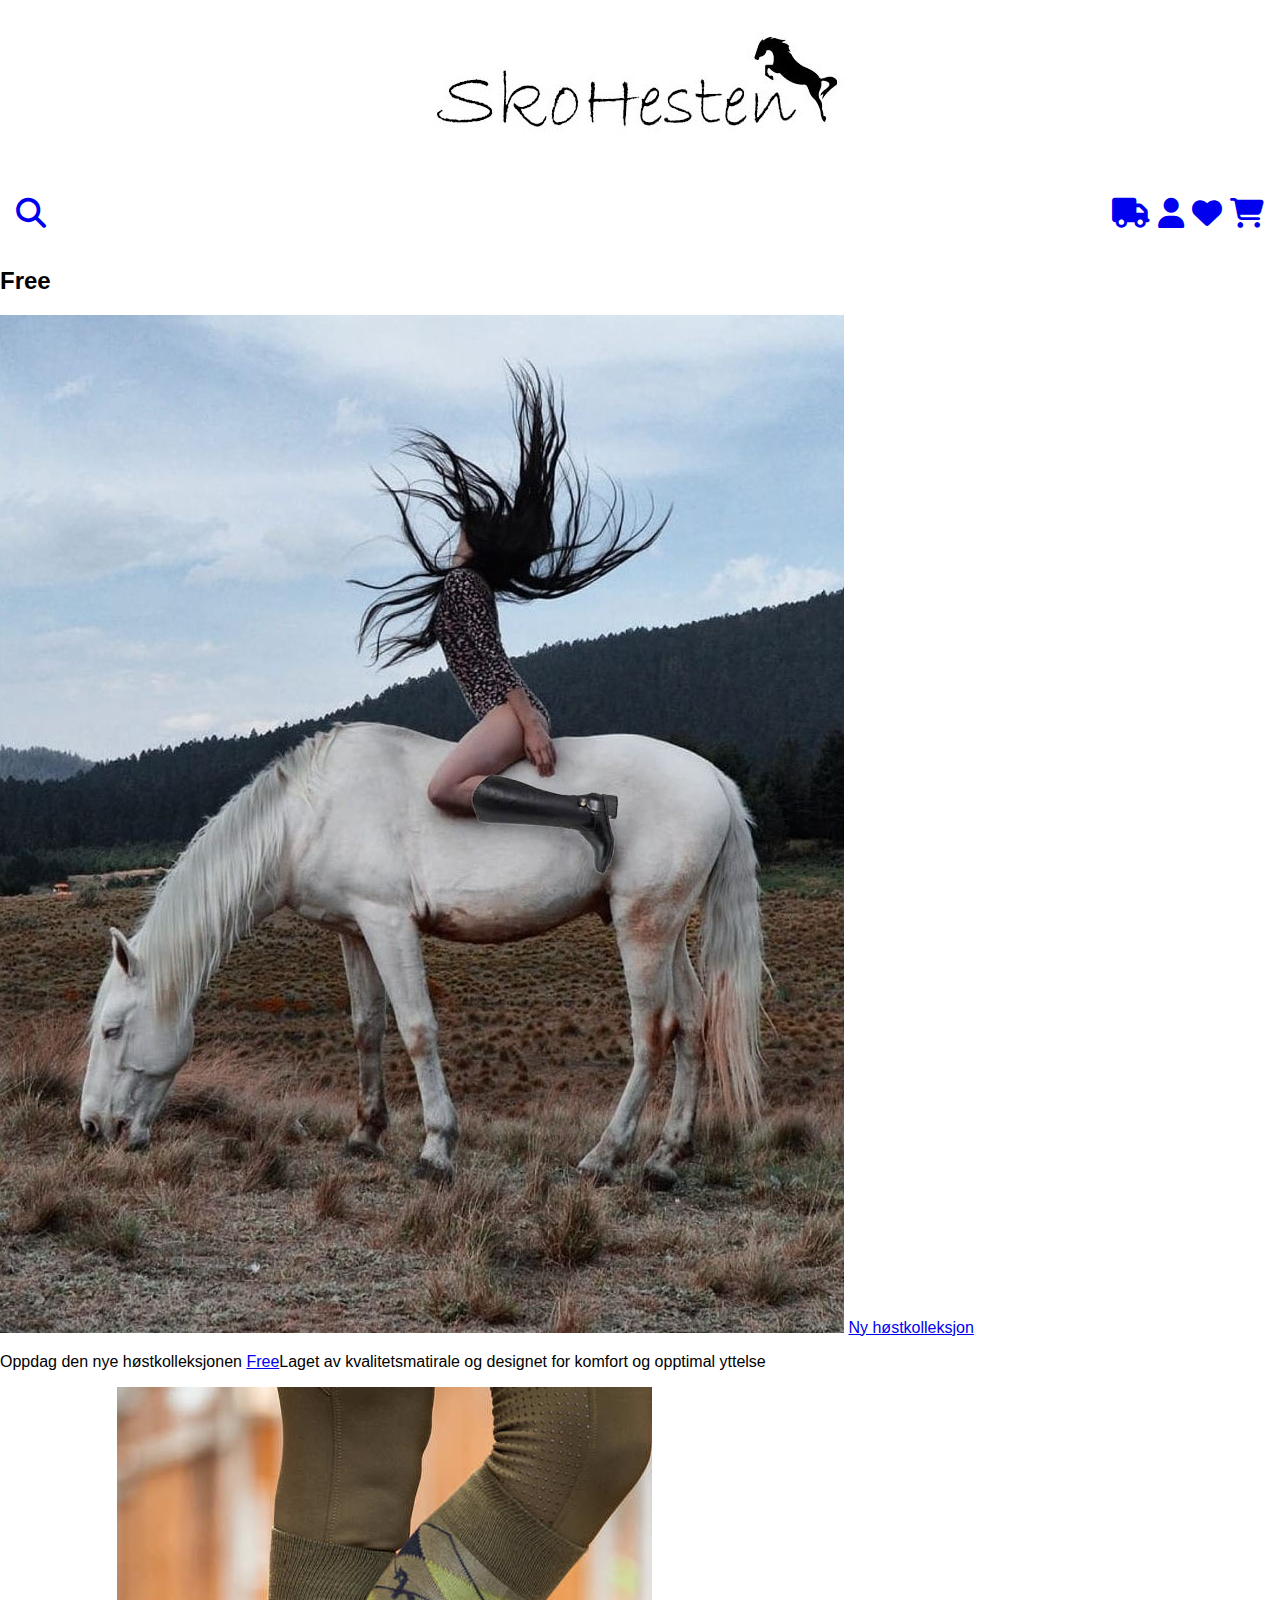
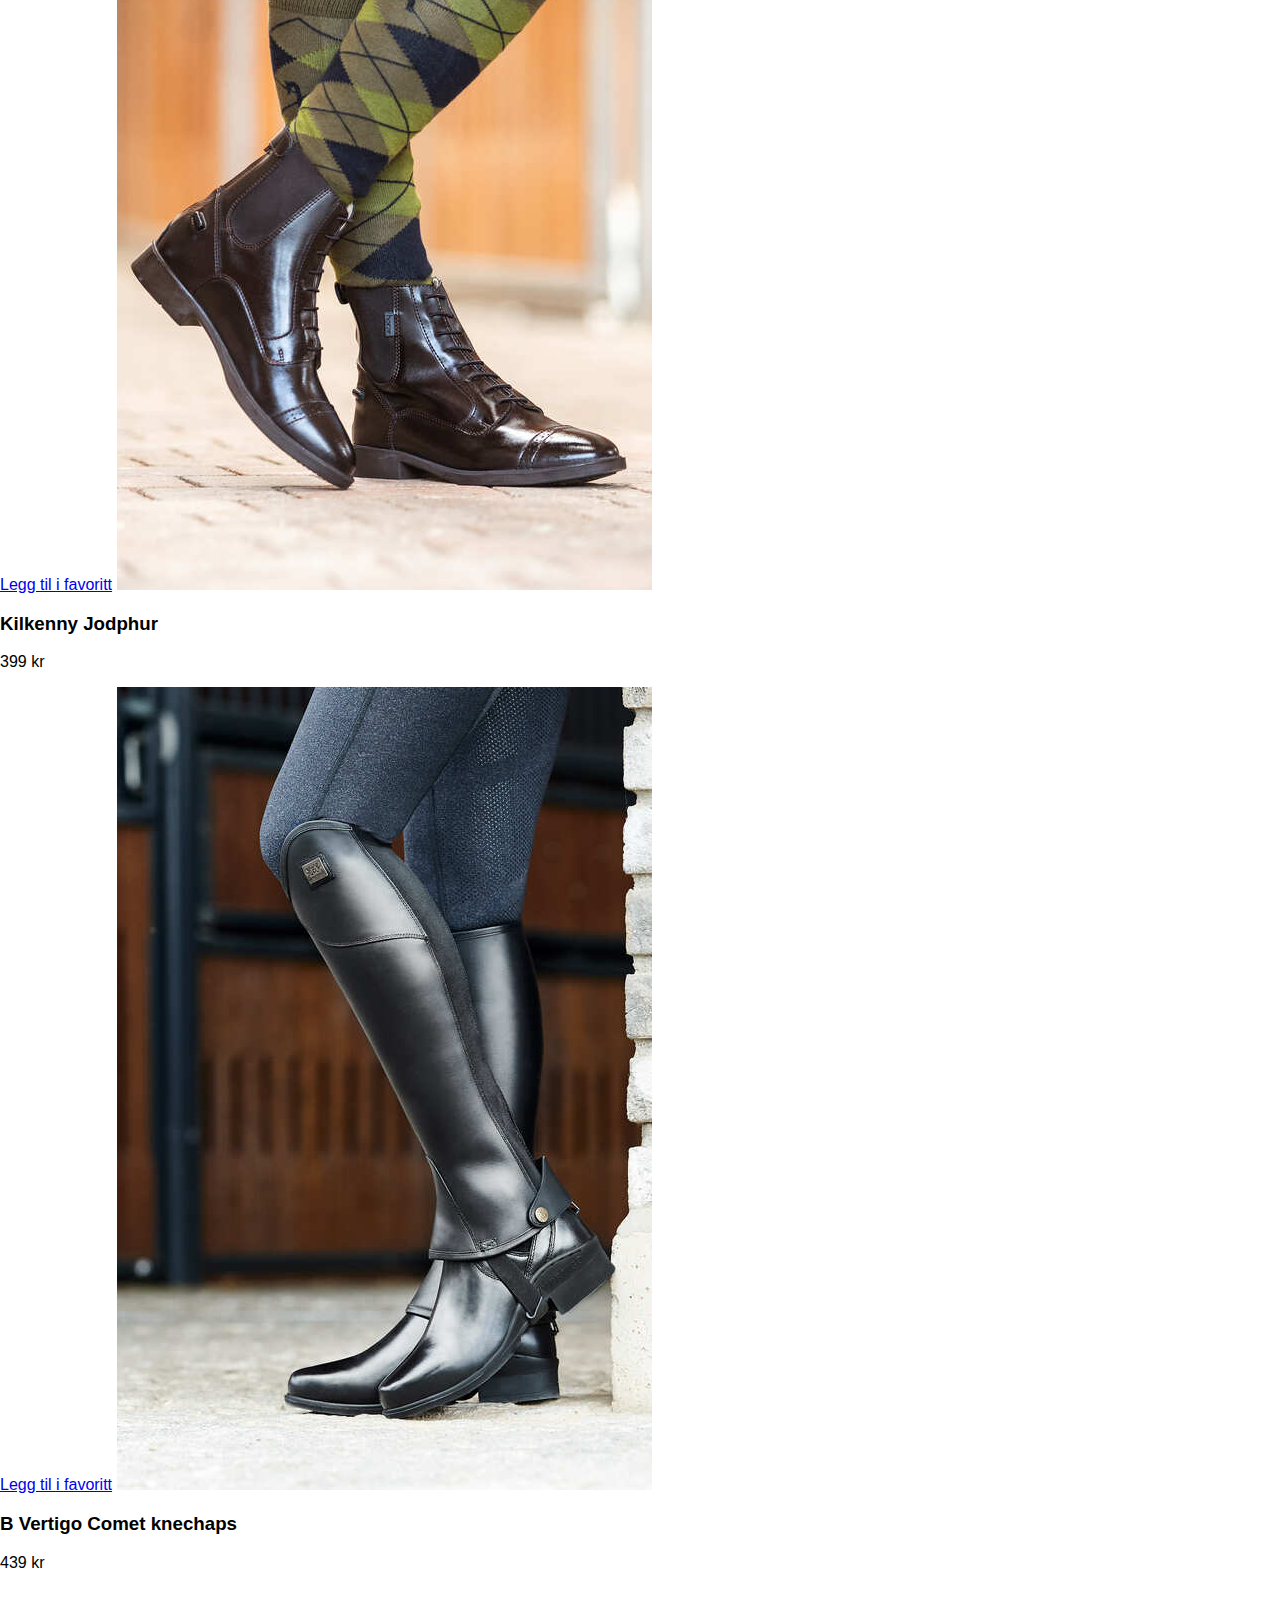
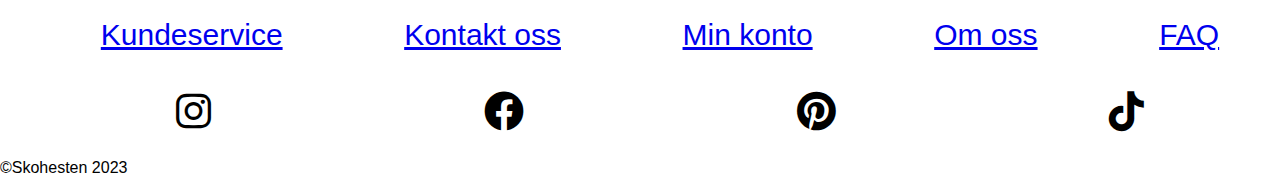
==== commit cefdd178: "Skrevet css for footer" ====
--- a/index.html
+++ b/index.html
@@ -71,15 +71,12 @@
                 <li><a href="#">FAQ</a></li>
             </ul>
         </nav>
-        <ul>
-            <li><img src="img/instagram-foot.jpg" alt="instagram"></li>
-            <!--<a href="https://pixa>bay.com/no/users/tumisu-148124/?utm_source=link-attribution&utm_medium=referral&utm_campaign=image&utm_content=1581266">Tumisu</a> fra <a href="https://pixabay.com/no//?utm_source=link-attribution&utm_medium=referral&utm_campaign=image&utm_content=1581266">Pixabay</a>-->
-            <li><img src="img/facebook-foot.png" alt="facebook"></li>
-            <!--<a href=https://www.facebook.com/images/fb_icon_325x325.png>Facebook</a>-->
-            <li><img src="img/pintrest-foot.jpg" alt="pintrest"></li>
-            <!--<a href=https://i.pinimg.com/280x280_RS/f6/e9/3a/f6e93a06b500b2d87ffd32e1f56f7c6f.jpg>Pinrest</a>-->
-            <li><img src="img/tiktok-foot.jpg" alt="tiktok"></li>
-            <!--<a href=https://www.investopedia.com/thmb/vE2Lmd5C8dUW_7G75XDyKzQDc6A=/1500x0/filters:no_upscale():max_bytes(150000):strip_icc()/tiktok-b003064e1dfa4459bd31c37e7db390a1.jpg>tiktok</a>-->
+        <ul id="sosiale-medier">
+            <li><i class="fa-brands fa-instagram"></i></li>
+            <li><i class="fa-brands fa-facebook"></i></li>
+            <li><i class="fa-brands fa-pinterest"></i></li>
+            <li><i class="fa-brands fa-tiktok"></i></li>
+            <!--Alle ikonene er fra Fontawsome-->
         </ul>
     <p>©Skohesten 2023</p>
     </footer>
--- a/css/style.css
+++ b/css/style.css
@@ -67,6 +67,30 @@
 body footer {
   grid-area: footer;
 }
+body nav ul {
+  display: flex;
+  justify-content: baseline;
+  justify-content: space-around;
+  font-size: 30px;
+  list-style: none;
+}
+body #sosiale-medier {
+  display: flex;
+  list-style: none;
+  align-items: baseline;
+  text-decoration: none;
+  justify-content: space-around;
+}
+body #sosiale-medier li {
+  padding: 0.5rem;
+  font-size: 40px;
+}
+body #sosiale-medier p {
+  display: flex;
+  text-align: end;
+  justify-content: end;
+  align-items: end;
+}
 
 @media only screen and (min-width: 600px) {
   #grid-container {
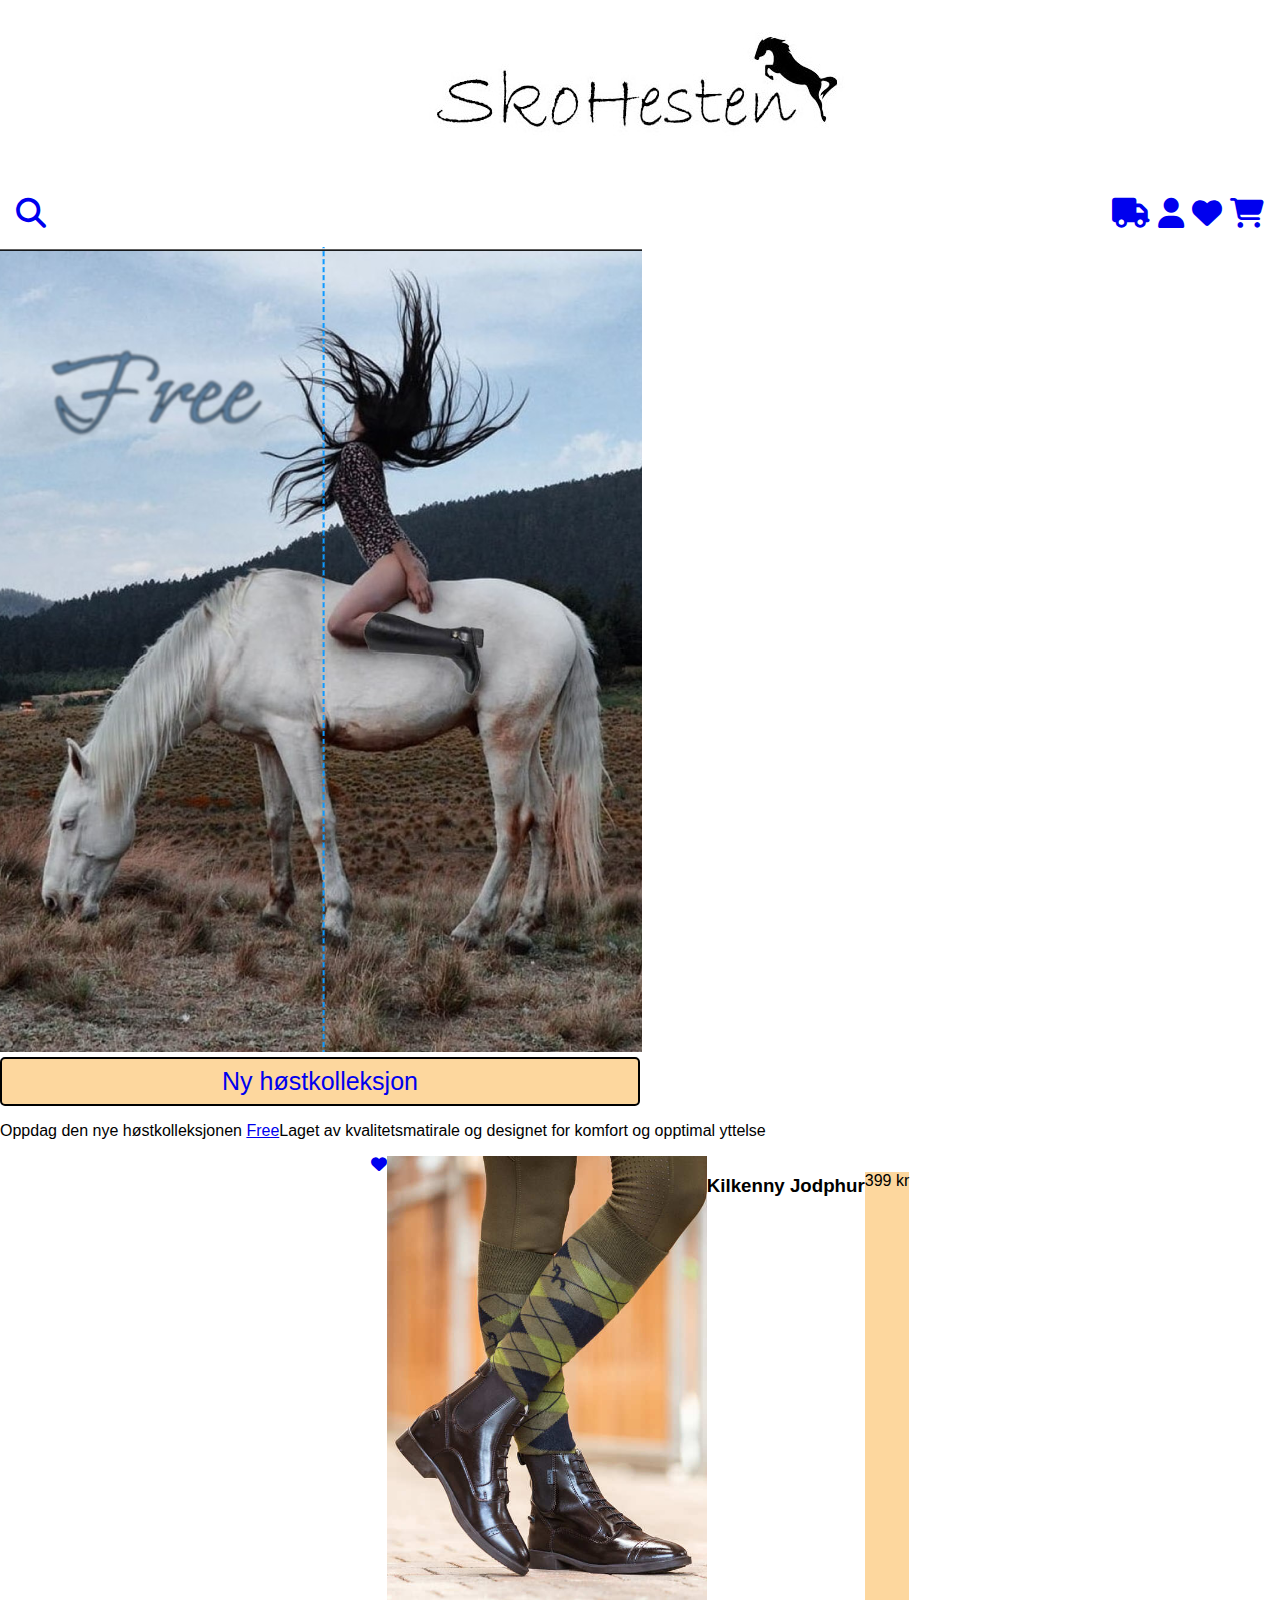
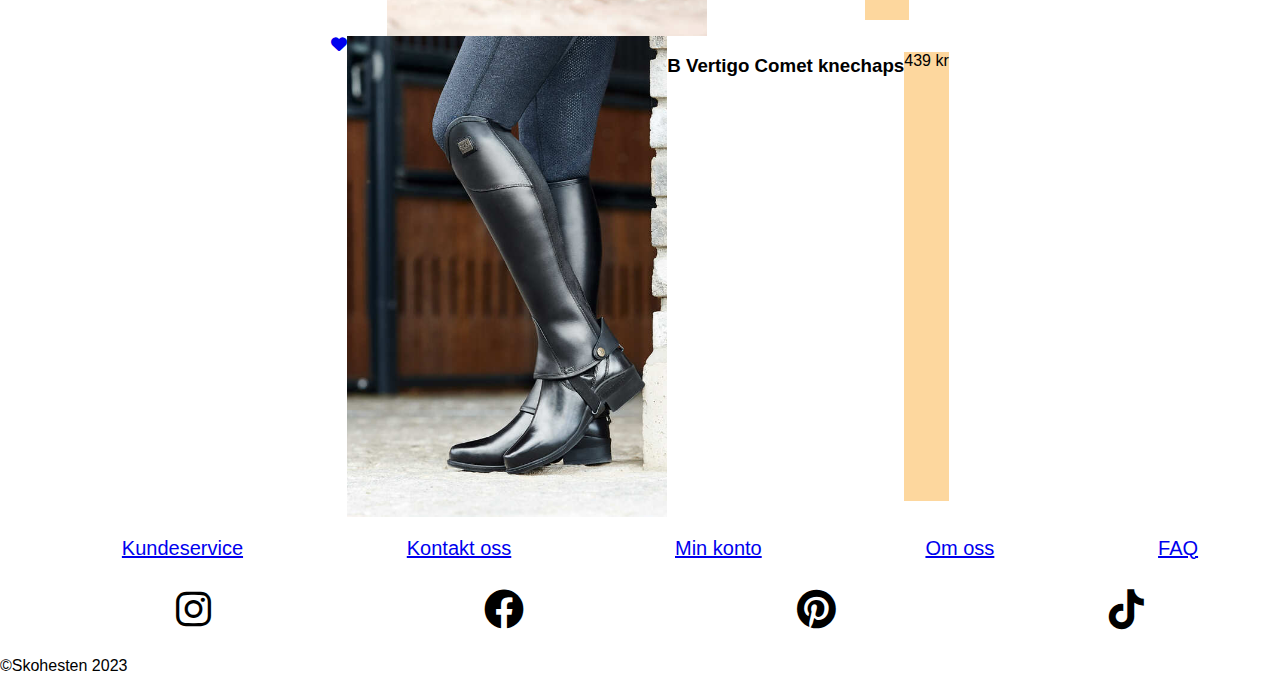
==== commit a6ec21d4: "Begynt på css for  main hos index" ====
--- a/index.html
+++ b/index.html
@@ -37,23 +37,24 @@
     <main>
         <section>
             <article id="host-k-bilde">
-            <h2 class="free">Free</h2>
-            <img src="img/forsidebilde-h.jpg" alt="Modell på gressnede hest">
+            <img src="img/modell-på-hest-free.png" alt="Modell på gressnede hest">
             <!--Bilde satt sammen av <a href= https://e0.pxfuel.com/wallpapers/672/593/desktop-wallpaper-woman-white-horse-aesthetic-ultra-background-aesthetic-animals.jpg>Modell på hest</a> og <a href= https://encrypted-tbn0.gstatic.com/images?q=tbn:ANd9GcSqIYg0yD4TDJ3sV0ompuwK75fX8o1SKyzImg&usqp=CAU>Enkel ridestøvel</a>-->
             <a href="#" id="host-k">Ny høstkolleksjon</a>
             </article>
             <article id="host-k-tekst">
-                <p>Oppdag den nye høstkolleksjonen <a href="#" class="free">Free</a>Laget av kvalitetsmatirale og designet for komfort og opptimal yttelse </p>
+                <p>Oppdag den nye høstkolleksjonen <a href="produkt.html" class="free">Free</a>Laget av kvalitetsmatirale og designet for komfort og opptimal yttelse </p>
             </article>
-            <article> <!--Finne ut hvor du skal legge linken-->
-                <a href="#" class="legg-t-fav">Legg til i favoritt</a>
+            <article class="produkt-bokser"> <!--Finne ut hvor du skal legge linken-->
+                <a href="#" class="legg-t-fav"><i class="fa-regular fa-heart"></i></a>
+                <!--Ikon fra Fontawsome-->
                 <img src="img/ridesko-kilkenny-jodphur-f.jpg" alt="Ridesko i en stall">
                 <!--<a href=https://www.horze.no/dw/image/v2/AATB_PRD/on/demandware.static/-/Sites-main-catalog/default/dw875dd899/horze/38067_br_08.jpg?sw=535&q=55&filename=horze-kilkenny-jodphur-damemodell-brown.jpg>Ridesko, Kilkenny Jodphur</a>-->
                 <h3>Kilkenny Jodphur</h3>
                 <p>399 kr</p>
             </article>
-            <article>
-                <a href="#" class="legg-t-fav">Legg til i favoritt</a>
+            <article class="produkt-bokser">
+                <a href="#" class="legg-t-fav"><i class="fa-regular fa-heart"></i></a>
+                <!--Ikon fra Fontawsome-->
                 <img src="img/b-vertigo-comet-knechaps-f.jpg" alt="Chaps over ridesko i en stall">
                 <!--<a href=https://www.horze.no/dw/image/v2/AATB_PRD/on/demandware.static/-/Sites-main-catalog/default/dwf9b4c76d/bvertigo/37298_BL_5.jpg?sw=535&q=55&filename=b-vertigo-comet-knechaps-i-lar-black.jpg>B Vertigo Comet knechaps</a>-->
                 <h3>B Vertigo Comet knechaps</h3>
--- a/css/style.css
+++ b/css/style.css
@@ -1,3 +1,4 @@
+@charset "UTF-8";
 * {
   box-sizing: border-box;
 }
@@ -60,36 +61,111 @@
 body main {
   grid-area: main;
 }
-body main article {
-  align-items: center;
-  justify-content: space-between;
+body main section #host-k {
+  border-radius: 5px;
+  border: 2px solid #000;
+  background-color: rgba(250, 155, 12, 0.4);
+  /*Brukte Figma sin develpor modus for å få riktig farge og border for knappen*/
+  padding: 0.5rem;
+  font-size: 25px;
+  width: 50%;
+  text-decoration: none;
+  display: flex;
+  justify-content: center;
+  justify-content: space-evenly;
 }
-body footer {
+body main section .produkt-bokser {
+  display: flex;
+  justify-content: center;
+  flex-wrap: wrap;
+}
+body main section .produkt-bokser img {
+  width: 25%;
+  background-color: rgba(250, 155, 12, 0.4);
+}
+body main section .produkt-bokser p {
+  background-color: rgba(250, 155, 12, 0.4);
+}
+
+footer {
   grid-area: footer;
 }
-body nav ul {
+
+nav ul {
   display: flex;
   justify-content: baseline;
   justify-content: space-around;
-  font-size: 30px;
+  font-size: 20px;
   list-style: none;
 }
-body #sosiale-medier {
+
+#sosiale-medier {
   display: flex;
   list-style: none;
   align-items: baseline;
   text-decoration: none;
   justify-content: space-around;
 }
-body #sosiale-medier li {
+#sosiale-medier li {
   padding: 0.5rem;
   font-size: 40px;
 }
-body #sosiale-medier p {
+#sosiale-medier p {
+  display: flex; /*Kan prøve å få den her riktig sted*/
+  text-align: end;
+}
+
+#main-f-og-r { /*Må ta en god runde med for drit ting ikke vil flytte seg til høyre*/
+  grid-area: main;
+}
+#main-f-og-r h2 {
   display: flex;
-  text-align: end;
-  justify-content: end;
-  align-items: end;
+  text-align: center;
+}
+#main-f-og-r #sjekk-best {
+  border-radius: 5px;
+  background-color: #fff;
+}
+#main-f-og-r #sjekk-best h3 {
+  font-size: 30px;
+}
+#main-f-og-r #sjekk-best label {
+  padding: 0.4rem;
+}
+#main-f-og-r #sjekk-best label input {
+  width: 100%;
+  padding: 1rem;
+  font-size: 19px;
+  margin: 0.4rem;
+}
+#main-f-og-r #frakt-info {
+  margin: 0.5rem;
+}
+#main-f-og-r #frakt-info .post-bring {
+  display: flex;
+  flex-direction: row;
+  justify-content: space-around;
+  flex-wrap: nowrap;
+  max-width: 25%;
+  padding: 0.5rem;
+}
+#main-f-og-r #retur-info {
+  margin: 0.5rem;
+}
+#main-f-og-r #retur-btn {
+  display: inline;
+  border-radius: 5px;
+  border: 2px solid #000;
+  background-color: rgba(250, 155, 12, 0.4);
+  /*Brukte Figma sin develpor modus for å få riktig farge og border for knappen*/
+  padding: 0.6rem;
+  font-size: 20px;
+  text-decoration: none;
+}
+#main-f-og-r #les-mer {
+  display: flex;
+  text-align: right;
+  font-size: 12px;
 }
 
 @media only screen and (min-width: 600px) {
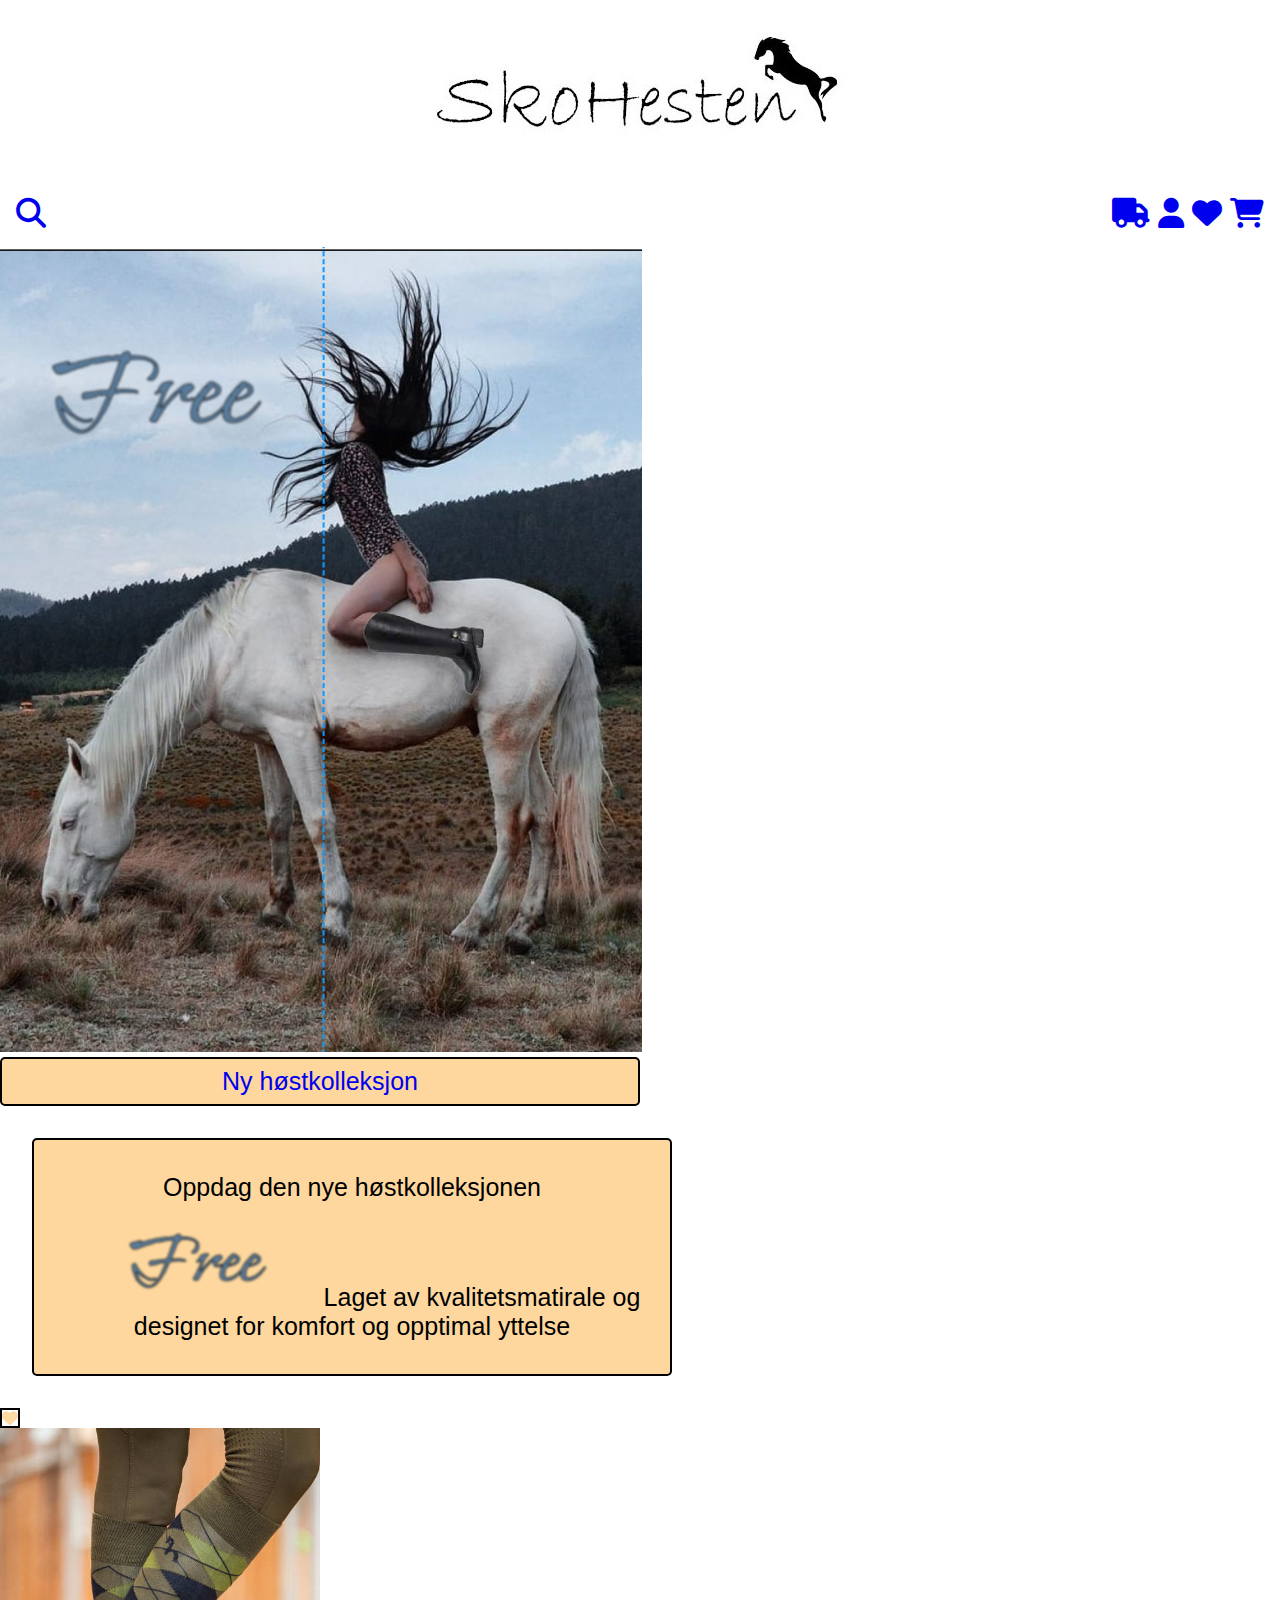
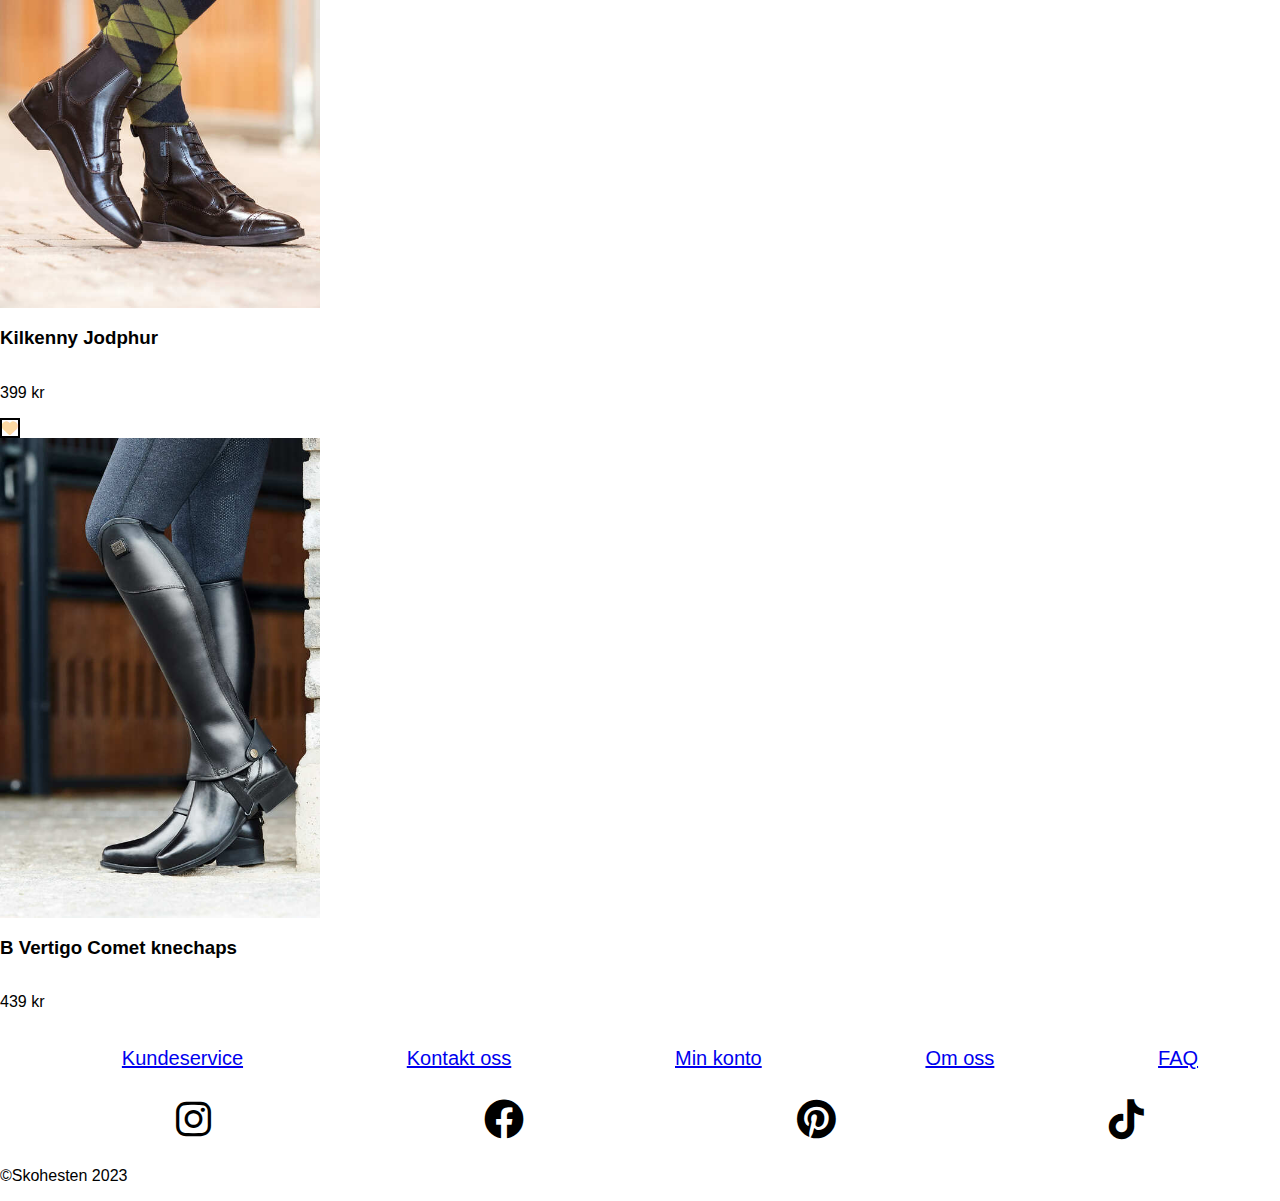
==== commit 6329c9d8: "Lagt til bilde" ====
--- a/index.html
+++ b/index.html
@@ -42,7 +42,7 @@
             <a href="#" id="host-k">Ny høstkolleksjon</a>
             </article>
             <article id="host-k-tekst">
-                <p>Oppdag den nye høstkolleksjonen <a href="produkt.html" class="free">Free</a>Laget av kvalitetsmatirale og designet for komfort og opptimal yttelse </p>
+                <p>Oppdag den nye høstkolleksjonen <a href="produkt.html" class="free"><img src="img/free.png" alt="Free høstkolleksjon"></a>Laget av kvalitetsmatirale og designet for komfort og opptimal yttelse </p>
             </article>
             <article class="produkt-bokser"> <!--Finne ut hvor du skal legge linken-->
                 <a href="#" class="legg-t-fav"><i class="fa-regular fa-heart"></i></a>
--- a/css/style.css
+++ b/css/style.css
@@ -74,17 +74,37 @@
   justify-content: center;
   justify-content: space-evenly;
 }
+body main section #host-k-tekst {
+  border-radius: 5px;
+  border: 2px solid #000;
+  background-color: rgba(250, 155, 12, 0.4);
+  /*Brukte Figma sin develpor modus for å få riktig farge og border for knappen*/
+  padding: 0.5rem;
+  margin: 2rem;
+  font-size: 25px;
+  width: 50%;
+  text-decoration: none;
+  display: flex;
+  text-align: center;
+  align-items: center;
+}
+body main section #host-k-tekst .free {
+  margin: 2rem;
+}
 body main section .produkt-bokser {
   display: flex;
-  justify-content: center;
   flex-wrap: wrap;
+  flex-direction: column;
 }
 body main section .produkt-bokser img {
   width: 25%;
   background-color: rgba(250, 155, 12, 0.4);
 }
-body main section .produkt-bokser p {
-  background-color: rgba(250, 155, 12, 0.4);
+body main section .produkt-bokser .fa-regular {
+  color: rgba(250, 155, 12, 0.4);
+  border: 2px solid #000; /*Finne ut hvordan jeg får kanten rundt bare hjertet*/
+  text-decoration: none;
+  justify-content: right;
 }
 
 footer {
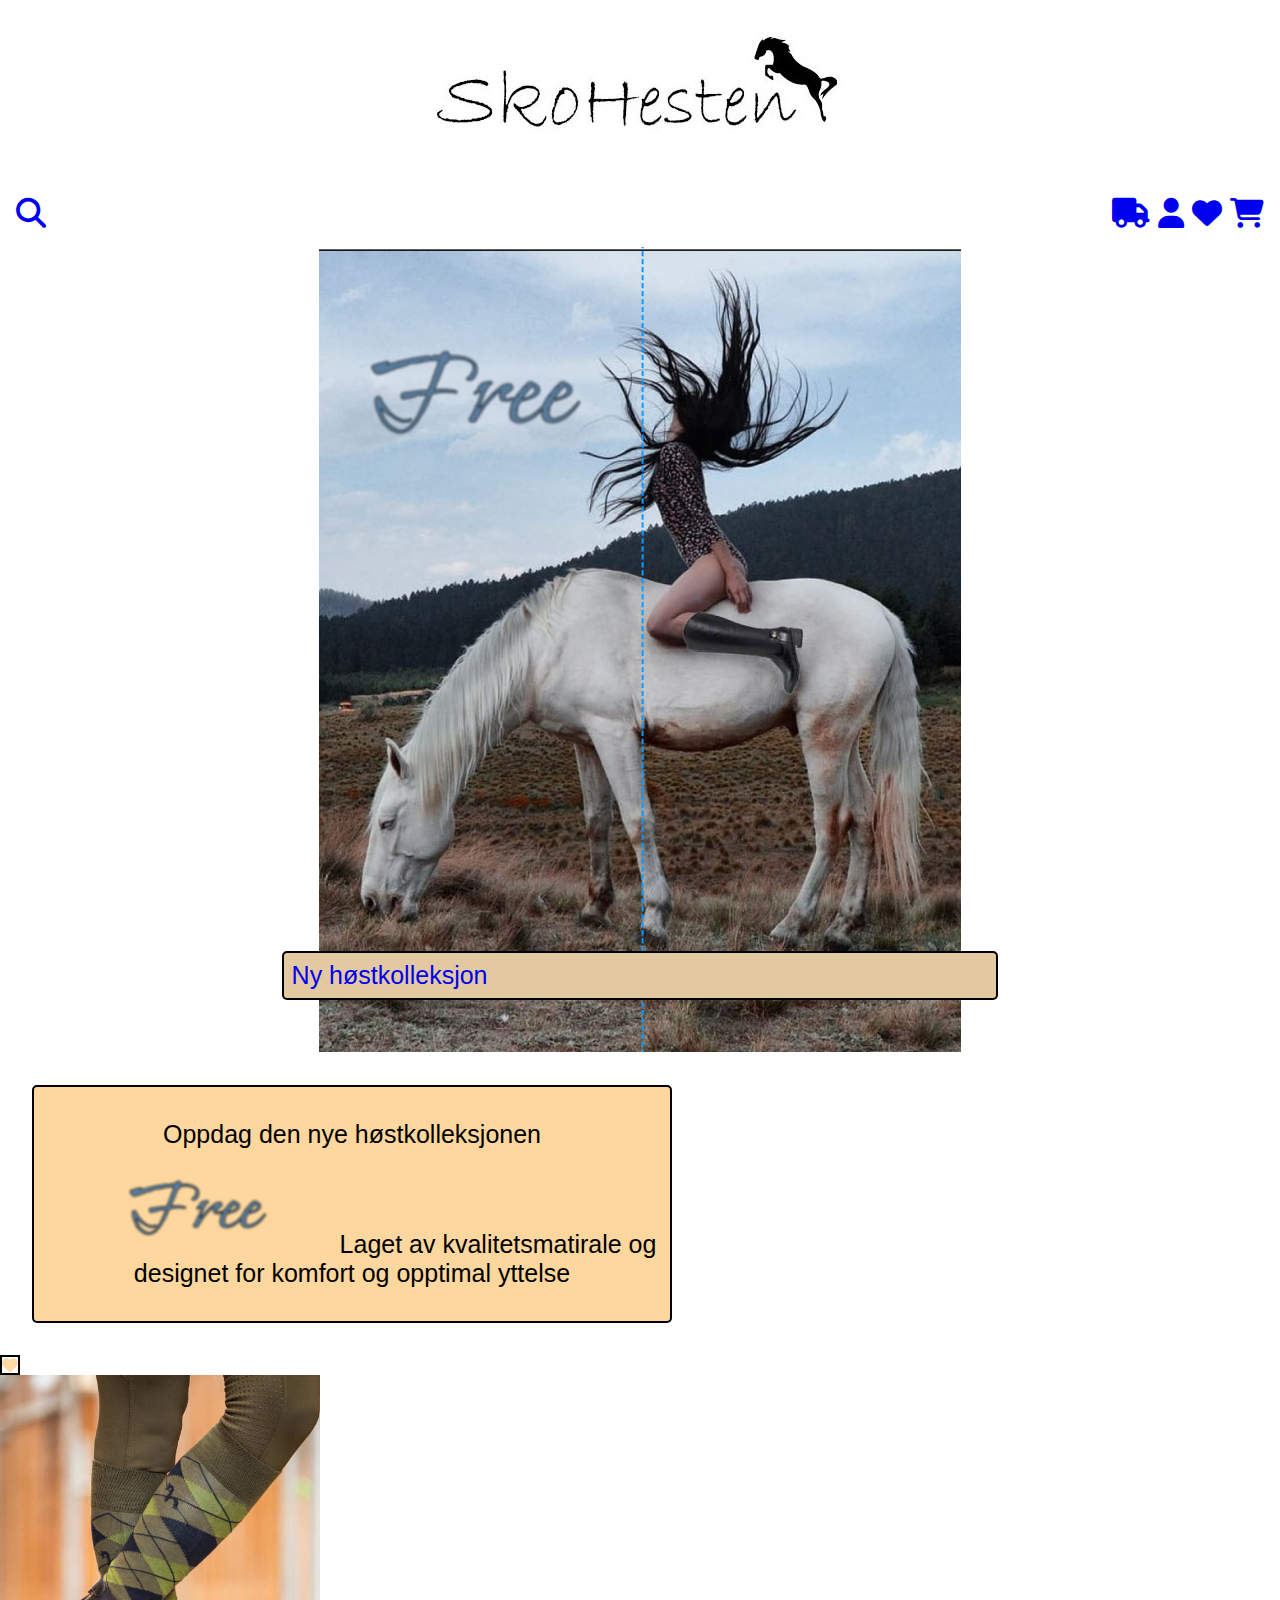
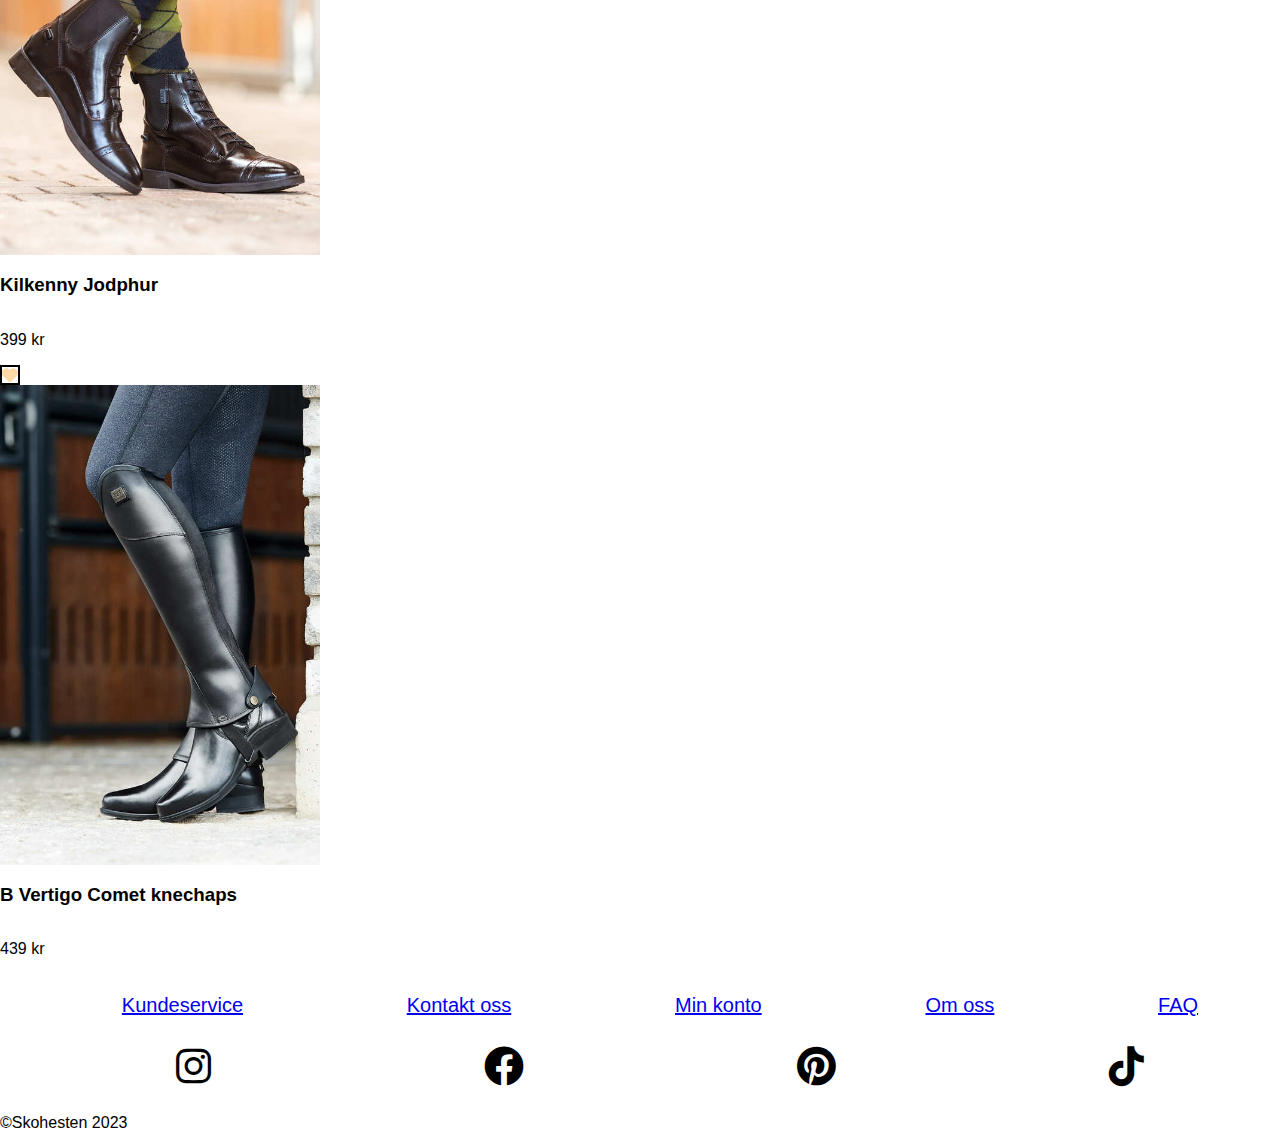
==== commit 5c1b9a0f: "Skrevet css for main index" ====
--- a/index.html
+++ b/index.html
@@ -27,7 +27,7 @@
             <ul id="nav-liste">
                 <li><a href="#">Nyheter</a></li>
                 <li><a href="produkt.html">Ridestøvler</a></li>
-                <li><a href="#">Ridesko</a></li>
+                <li><a href="produkt.html">Ridesko</a></li>
                 <li><a href="#">Chaps</a></li>
                 <li><a href="#">Stallsko</a></li>
                 <li><a href="#">Skopleie og tilbehør</a></li>
@@ -35,11 +35,11 @@
         </nav>
     </header>
     <main>
-        <section>
+        <section id="main.section">
             <article id="host-k-bilde">
             <img src="img/modell-på-hest-free.png" alt="Modell på gressnede hest">
             <!--Bilde satt sammen av <a href= https://e0.pxfuel.com/wallpapers/672/593/desktop-wallpaper-woman-white-horse-aesthetic-ultra-background-aesthetic-animals.jpg>Modell på hest</a> og <a href= https://encrypted-tbn0.gstatic.com/images?q=tbn:ANd9GcSqIYg0yD4TDJ3sV0ompuwK75fX8o1SKyzImg&usqp=CAU>Enkel ridestøvel</a>-->
-            <a href="#" id="host-k">Ny høstkolleksjon</a>
+            <a href="produkt.html" id="host-k">Ny høstkolleksjon</a>
             </article>
             <article id="host-k-tekst">
                 <p>Oppdag den nye høstkolleksjonen <a href="produkt.html" class="free"><img src="img/free.png" alt="Free høstkolleksjon"></a>Laget av kvalitetsmatirale og designet for komfort og opptimal yttelse </p>
--- a/css/style.css
+++ b/css/style.css
@@ -61,35 +61,43 @@
 body main {
   grid-area: main;
 }
+body main section article {
+  display: flex;
+  justify-content: center;
+  flex-wrap: wrap;
+  position: static;
+}
 body main section #host-k {
+  border-radius: 5px;
+  border: 2px solid #000;
+  background-color: #E3C9A1;
+  /*Brukte Figma sin develpor modus for å få riktig farge og border for knappen*/
+  padding: 0.5rem;
+  font-size: 25px;
+  height: -moz-fit-content;
+  height: fit-content;
+  text-decoration: none;
+  display: flex;
+  position: absolute;
+  width: 56%;
+  bottom: -100px;
+}
+body main section #host-k-tekst {
   border-radius: 5px;
   border: 2px solid #000;
   background-color: rgba(250, 155, 12, 0.4);
   /*Brukte Figma sin develpor modus for å få riktig farge og border for knappen*/
   padding: 0.5rem;
+  margin: 2rem;
+  width: 50%;
   font-size: 25px;
-  width: 50%;
-  text-decoration: none;
-  display: flex;
-  justify-content: center;
-  justify-content: space-evenly;
-}
-body main section #host-k-tekst {
-  border-radius: 5px;
-  border: 2px solid #000;
-  background-color: rgba(250, 155, 12, 0.4);
-  /*Brukte Figma sin develpor modus for å få riktig farge og border for knappen*/
-  padding: 0.5rem;
-  margin: 2rem;
-  font-size: 25px;
-  width: 50%;
   text-decoration: none;
   display: flex;
   text-align: center;
   align-items: center;
 }
 body main section #host-k-tekst .free {
-  margin: 2rem;
+  margin: 3rem;
 }
 body main section .produkt-bokser {
   display: flex;
@@ -144,6 +152,7 @@
 }
 #main-f-og-r #sjekk-best {
   border-radius: 5px;
+  border: 2px #000;
   background-color: #fff;
 }
 #main-f-og-r #sjekk-best h3 {
@@ -160,6 +169,9 @@
 }
 #main-f-og-r #frakt-info {
   margin: 0.5rem;
+  border-style: solid;
+  padding: 0.4rem;
+  text-align: center;
 }
 #main-f-og-r #frakt-info .post-bring {
   display: flex;
@@ -171,6 +183,9 @@
 }
 #main-f-og-r #retur-info {
   margin: 0.5rem;
+  border-style: solid;
+  padding: 0.4rem;
+  text-align: center;
 }
 #main-f-og-r #retur-btn {
   display: inline;
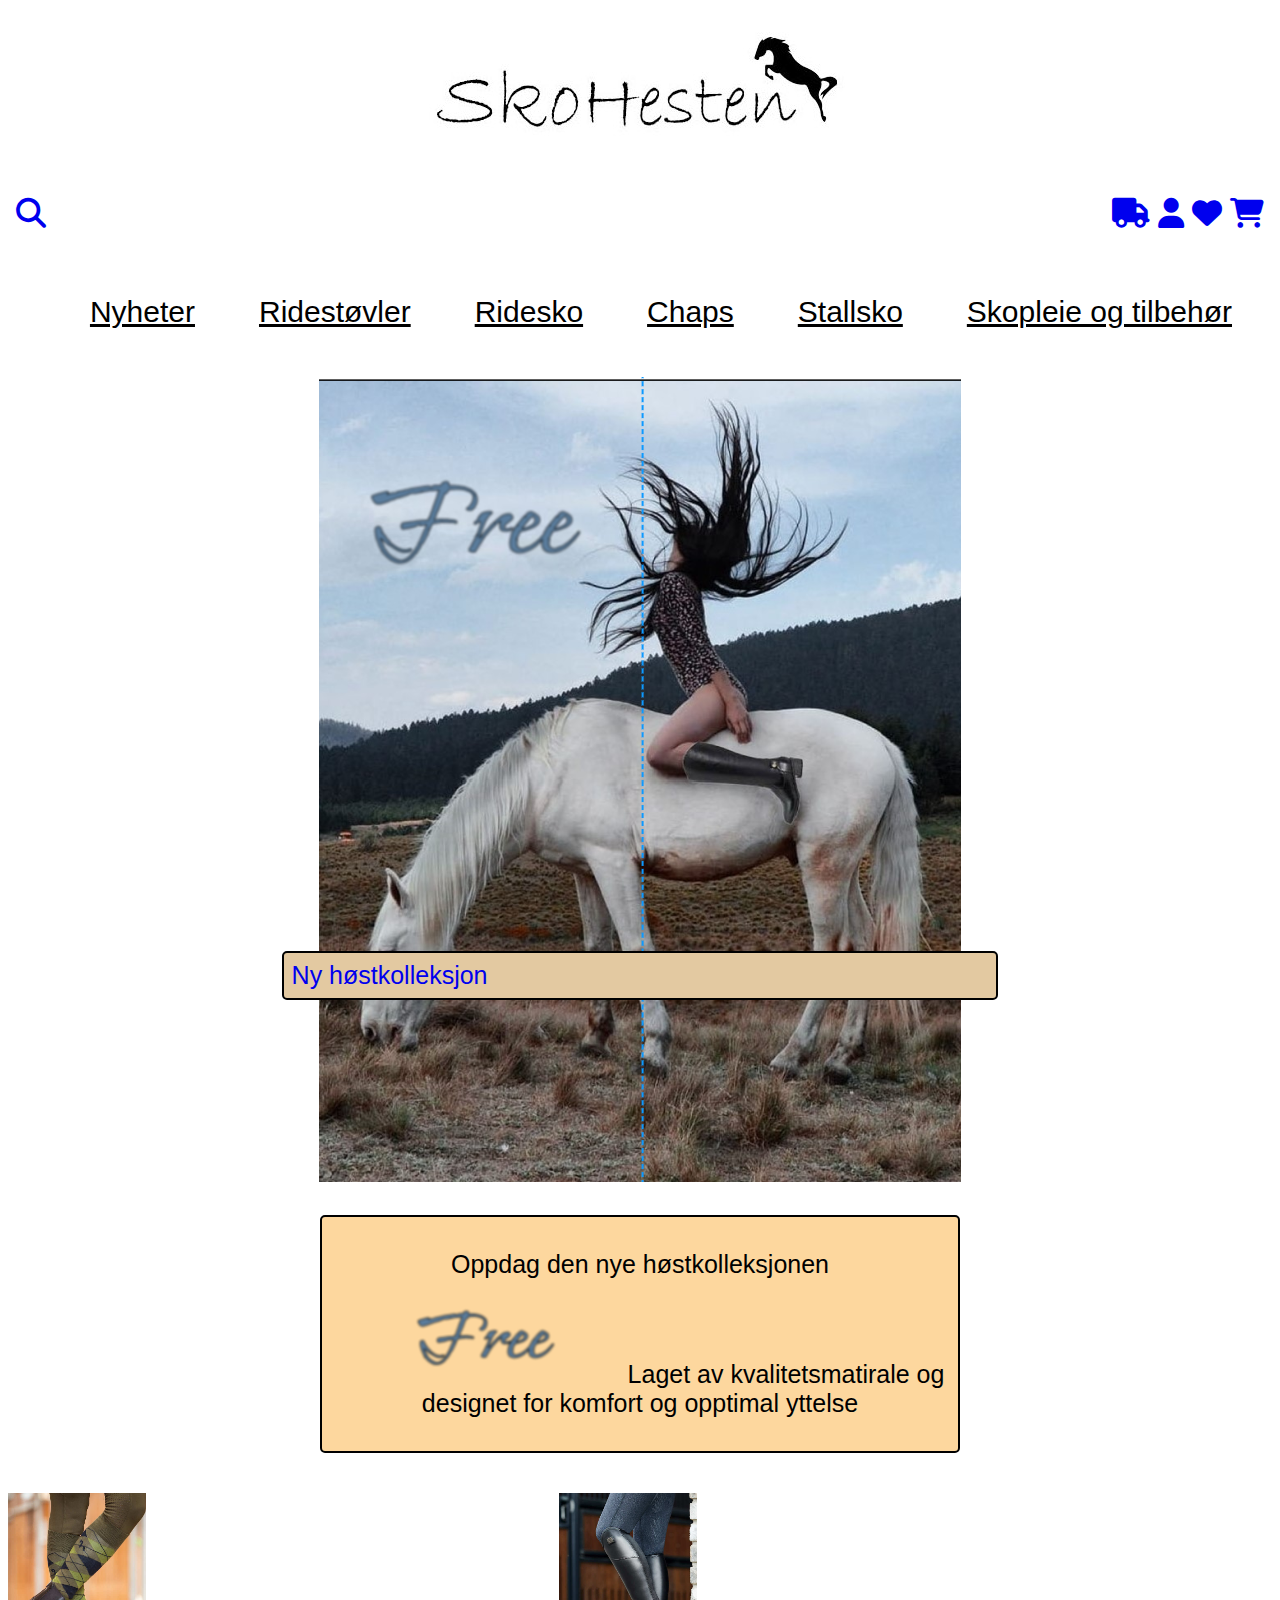
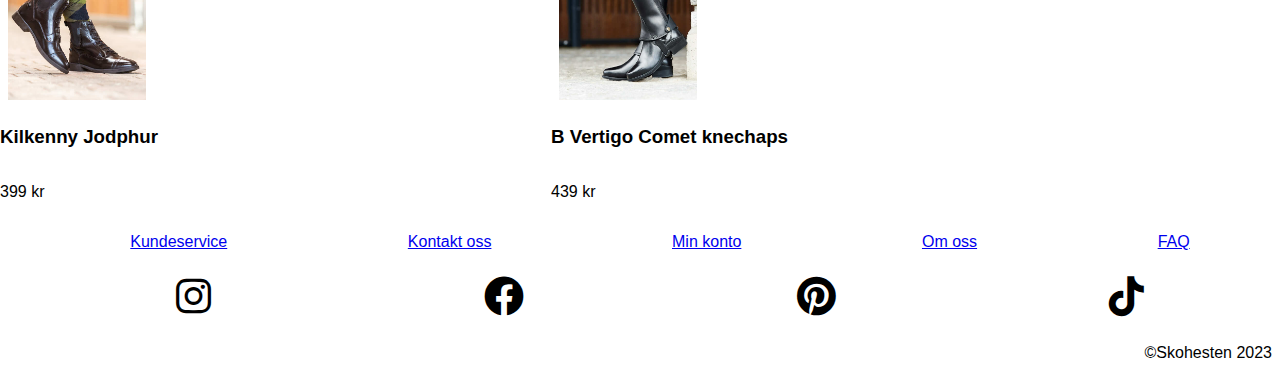
==== commit 8ca8cec4: "Skrevet CSS for PC versjon" ====
--- a/index.html
+++ b/index.html
@@ -11,29 +11,29 @@
 </head>
 <body class="index">
     <div class="grid-container" id="index">
-    <header>
-        <span id="logo">
-           <a href="index.html"><img src="img/sko-hesten-logo.jpg" alt="Skohesten logo"></a>
-        </span>
-        <nav>
-            <a href="#" id="sokefelt"><i class="fa-solid fa-magnifying-glass"></i></a>
-            <span id="ikon-liste"> 
-                <a href="f-og-r.html" id="lastebil"><i class="fa-solid fa-truck"></i>
-                <a href="#" id="bruker"><i class="fa-solid fa-user"></i></a>
-                <a href="#" id="fav"><i class="fa-solid fa-heart"></i></a>
-                <a href="#" id="handlekurv"><i class="fa-solid fa-cart-shopping"></i></a>
-            <!--Alle ikonene er fra Fontawsome-->
+        <header>
+            <span id="logo">
+                <a href="index.html"><img src="img/sko-hesten-logo.jpg" alt="Skohesten logo"></a>
             </span>
-            <ul id="nav-liste">
-                <li><a href="#">Nyheter</a></li>
-                <li><a href="produkt.html">Ridestøvler</a></li>
-                <li><a href="produkt.html">Ridesko</a></li>
-                <li><a href="#">Chaps</a></li>
-                <li><a href="#">Stallsko</a></li>
-                <li><a href="#">Skopleie og tilbehør</a></li>
-            </ul>
-        </nav>
-    </header>
+            <nav>
+                <a href="#" id="sokefelt"><i class="fa-solid fa-magnifying-glass"></i></a>
+                <div id="ikon-liste"> 
+                    <a href="f-og-r.html" id="lastebil"><i class="fa-solid fa-truck"></i></a>
+                    <a href="#" id="bruker"><i class="fa-solid fa-user"></i></a>
+                    <a href="#" id="fav"><i class="fa-solid fa-heart"></i></a>
+                    <a href="#" id="handlekurv"><i class="fa-solid fa-cart-shopping"></i></a>
+                <!--Alle ikonene er fra Fontawsome-->
+                </div>
+                <ul id="nav-liste">
+                    <li><a href="#">Nyheter</a></li>
+                    <li><a href="produkt.html">Ridestøvler</a></li>
+                    <li><a href="#">Ridesko</a></li>
+                    <li><a href="#">Chaps</a></li>
+                    <li><a href="#">Stallsko</a></li>
+                    <li><a href="#">Skopleie og tilbehør</a></li>
+                </ul>
+            </nav>
+        </header>
     <main>
         <section id="main.section">
             <article id="host-k-bilde">
@@ -44,8 +44,9 @@
             <article id="host-k-tekst">
                 <p>Oppdag den nye høstkolleksjonen <a href="produkt.html" class="free"><img src="img/free.png" alt="Free høstkolleksjon"></a>Laget av kvalitetsmatirale og designet for komfort og opptimal yttelse </p>
             </article>
+        </section>
+        <section id="produktene">
             <article class="produkt-bokser"> <!--Finne ut hvor du skal legge linken-->
-                <a href="#" class="legg-t-fav"><i class="fa-regular fa-heart"></i></a>
                 <!--Ikon fra Fontawsome-->
                 <img src="img/ridesko-kilkenny-jodphur-f.jpg" alt="Ridesko i en stall">
                 <!--<a href=https://www.horze.no/dw/image/v2/AATB_PRD/on/demandware.static/-/Sites-main-catalog/default/dw875dd899/horze/38067_br_08.jpg?sw=535&q=55&filename=horze-kilkenny-jodphur-damemodell-brown.jpg>Ridesko, Kilkenny Jodphur</a>-->
@@ -53,7 +54,6 @@
                 <p>399 kr</p>
             </article>
             <article class="produkt-bokser">
-                <a href="#" class="legg-t-fav"><i class="fa-regular fa-heart"></i></a>
                 <!--Ikon fra Fontawsome-->
                 <img src="img/b-vertigo-comet-knechaps-f.jpg" alt="Chaps over ridesko i en stall">
                 <!--<a href=https://www.horze.no/dw/image/v2/AATB_PRD/on/demandware.static/-/Sites-main-catalog/default/dwf9b4c76d/bvertigo/37298_BL_5.jpg?sw=535&q=55&filename=b-vertigo-comet-knechaps-i-lar-black.jpg>B Vertigo Comet knechaps</a>-->
@@ -61,6 +61,7 @@
                 <p>439 kr</p>
             </article>
         </section>
+        
     </main>
     <footer>
         <nav>
@@ -79,7 +80,7 @@
             <li><i class="fa-brands fa-tiktok"></i></li>
             <!--Alle ikonene er fra Fontawsome-->
         </ul>
-    <p>©Skohesten 2023</p>
+    <p id="copyright">©Skohesten 2023</p>
     </footer>
     </div>
 </body>
--- a/css/style.css
+++ b/css/style.css
@@ -24,6 +24,8 @@
   display: flex;
   align-items: baseline;
   width: 100%;
+  flex-wrap: wrap;
+  justify-content: end;
 }
 body header nav #sokefelt {
   display: flex;
@@ -44,7 +46,8 @@
   font-size: 30px;
 }
 body header nav #nav-liste {
-  display: none;
+  margin: 0.5rem;
+  padding: 0.5rem;
 }
 body header nav ul li {
   display: inline-block;
@@ -58,16 +61,17 @@
   align-items: baseline;
   gap: 1rem;
 }
-body main {
+body main section {
+  display: flex;
+  flex-wrap: wrap;
+  justify-content: center;
   grid-area: main;
 }
-body main section article {
-  display: flex;
-  justify-content: center;
-  flex-wrap: wrap;
-  position: static;
-}
-body main section #host-k {
+body main #host-k-bilde {
+  display: flex;
+  justify-content: center;
+}
+body main #host-k-bilde #host-k {
   border-radius: 5px;
   border: 2px solid #000;
   background-color: #E3C9A1;
@@ -82,7 +86,7 @@
   width: 56%;
   bottom: -100px;
 }
-body main section #host-k-tekst {
+body main #host-k-tekst {
   border-radius: 5px;
   border: 2px solid #000;
   background-color: rgba(250, 155, 12, 0.4);
@@ -96,51 +100,114 @@
   text-align: center;
   align-items: center;
 }
-body main section #host-k-tekst .free {
+body main #host-k-tekst .free {
   margin: 3rem;
 }
-body main section .produkt-bokser {
-  display: flex;
-  flex-wrap: wrap;
+body #produktene {
+  display: flex;
+  flex-direction: row;
+  flex-wrap: wrap;
+  width: -moz-fit-content;
+  width: fit-content;
+  justify-content: center;
+}
+body #produktene .produkt-bokser {
+  display: flex;
   flex-direction: column;
 }
-body main section .produkt-bokser img {
+body #produktene .produkt-bokser img {
   width: 25%;
   background-color: rgba(250, 155, 12, 0.4);
-}
-body main section .produkt-bokser .fa-regular {
-  color: rgba(250, 155, 12, 0.4);
-  border: 2px solid #000; /*Finne ut hvordan jeg får kanten rundt bare hjertet*/
-  text-decoration: none;
-  justify-content: right;
+  margin: 0.5rem;
+}
+body #produktene .produkt-bokser img {
+  width: 25%;
+  background-color: rgba(250, 155, 12, 0.4);
+  margin: 0.5rem;
+}
+body #produktene .produkt-bokser h3 {
+  width: -moz-fit-content;
+  width: fit-content;
+}
+body #produktene .produkt-bokser p {
+  width: -moz-fit-content;
+  width: fit-content;
 }
 
 footer {
   grid-area: footer;
 }
-
-nav ul {
-  display: flex;
-  justify-content: baseline;
+footer nav ul {
+  display: flex;
   justify-content: space-around;
-  font-size: 20px;
   list-style: none;
 }
-
-#sosiale-medier {
+footer #sosiale-medier {
   display: flex;
   list-style: none;
   align-items: baseline;
   text-decoration: none;
   justify-content: space-around;
 }
-#sosiale-medier li {
+footer #sosiale-medier li {
   padding: 0.5rem;
   font-size: 40px;
 }
-#sosiale-medier p {
-  display: flex; /*Kan prøve å få den her riktig sted*/
-  text-align: end;
+footer #copyright {
+  display: flex; /*Hvorfor vil ikke denne drit greia funke??? Hvorfor er den på diplay: block*/
+  justify-content: end;
+  margin: 0.5rem;
+}
+
+#main-prod section h3 {
+  font-size: 32px;
+}
+#main-prod section #prod-bilde {
+  order: -1;
+}
+#main-prod #prod-kat {
+  min-width: 85%;
+  font-size: 30px;
+}
+#main-prod #prod-kat #stjerner {
+  display: flex;
+  flex-direction: row;
+  align-items: baseline;
+  justify-content: end;
+  flex-wrap: wrap;
+  padding: 0.5rem;
+}
+#main-prod #prod-kat #stjerner p {
+  font-size: 24px;
+}
+#main-prod #prod-kat #stjerner a {
+  font-size: 24px;
+  flex-direction: column;
+}
+#main-prod #prod-kat .kategori-knapp {
+  border: solid;
+  text-align: center;
+  border-radius: 5px;
+  padding: 0.8rem;
+}
+#main-prod #prod-kat #legg-handlekruv {
+  border: solid;
+  text-align: center;
+  border-radius: 5px;
+  padding: 0.5rem;
+  background-color: rgba(250, 155, 12, 0.4);
+}
+#main-prod #prod-kat #legg-handlekruv a {
+  text-decoration: none;
+}
+#main-prod #prod-kat #storrelseguide {
+  border: solid;
+  text-align: center;
+  border-radius: 5px;
+  padding: 0.5rem;
+  font-size: 14px;
+  width: -moz-fit-content;
+  width: fit-content;
 }
 
 #main-f-og-r { /*Må ta en god runde med for drit ting ikke vil flytte seg til høyre*/
@@ -197,15 +264,18 @@
   font-size: 20px;
   text-decoration: none;
 }
-#main-f-og-r #les-mer {
+#main-f-og-r .les-mer {
   display: flex;
   text-align: right;
   font-size: 12px;
+  justify-content: end;
+  flex-direction: column;
+  margin: 0.5rem;
 }
 
 @media only screen and (min-width: 600px) {
   #grid-container {
-    grid-template-areas: "header header header" ".main." "footer footer footer";
+    grid-template-areas: "header header header" "main main main" "footer footer footer";
   }
   header {
     grid-area: header;
@@ -216,7 +286,10 @@
   }
   header nav #nav-liste {
     display: flex;
-    gap: 2rem;
-    justify-content: space-evenly;
+    font-size: 30px;
+  }
+  header nav #nav-liste li {
+    padding: 1rem;
+    margin: 1rem;
   }
 }/*# sourceMappingURL=style.css.map */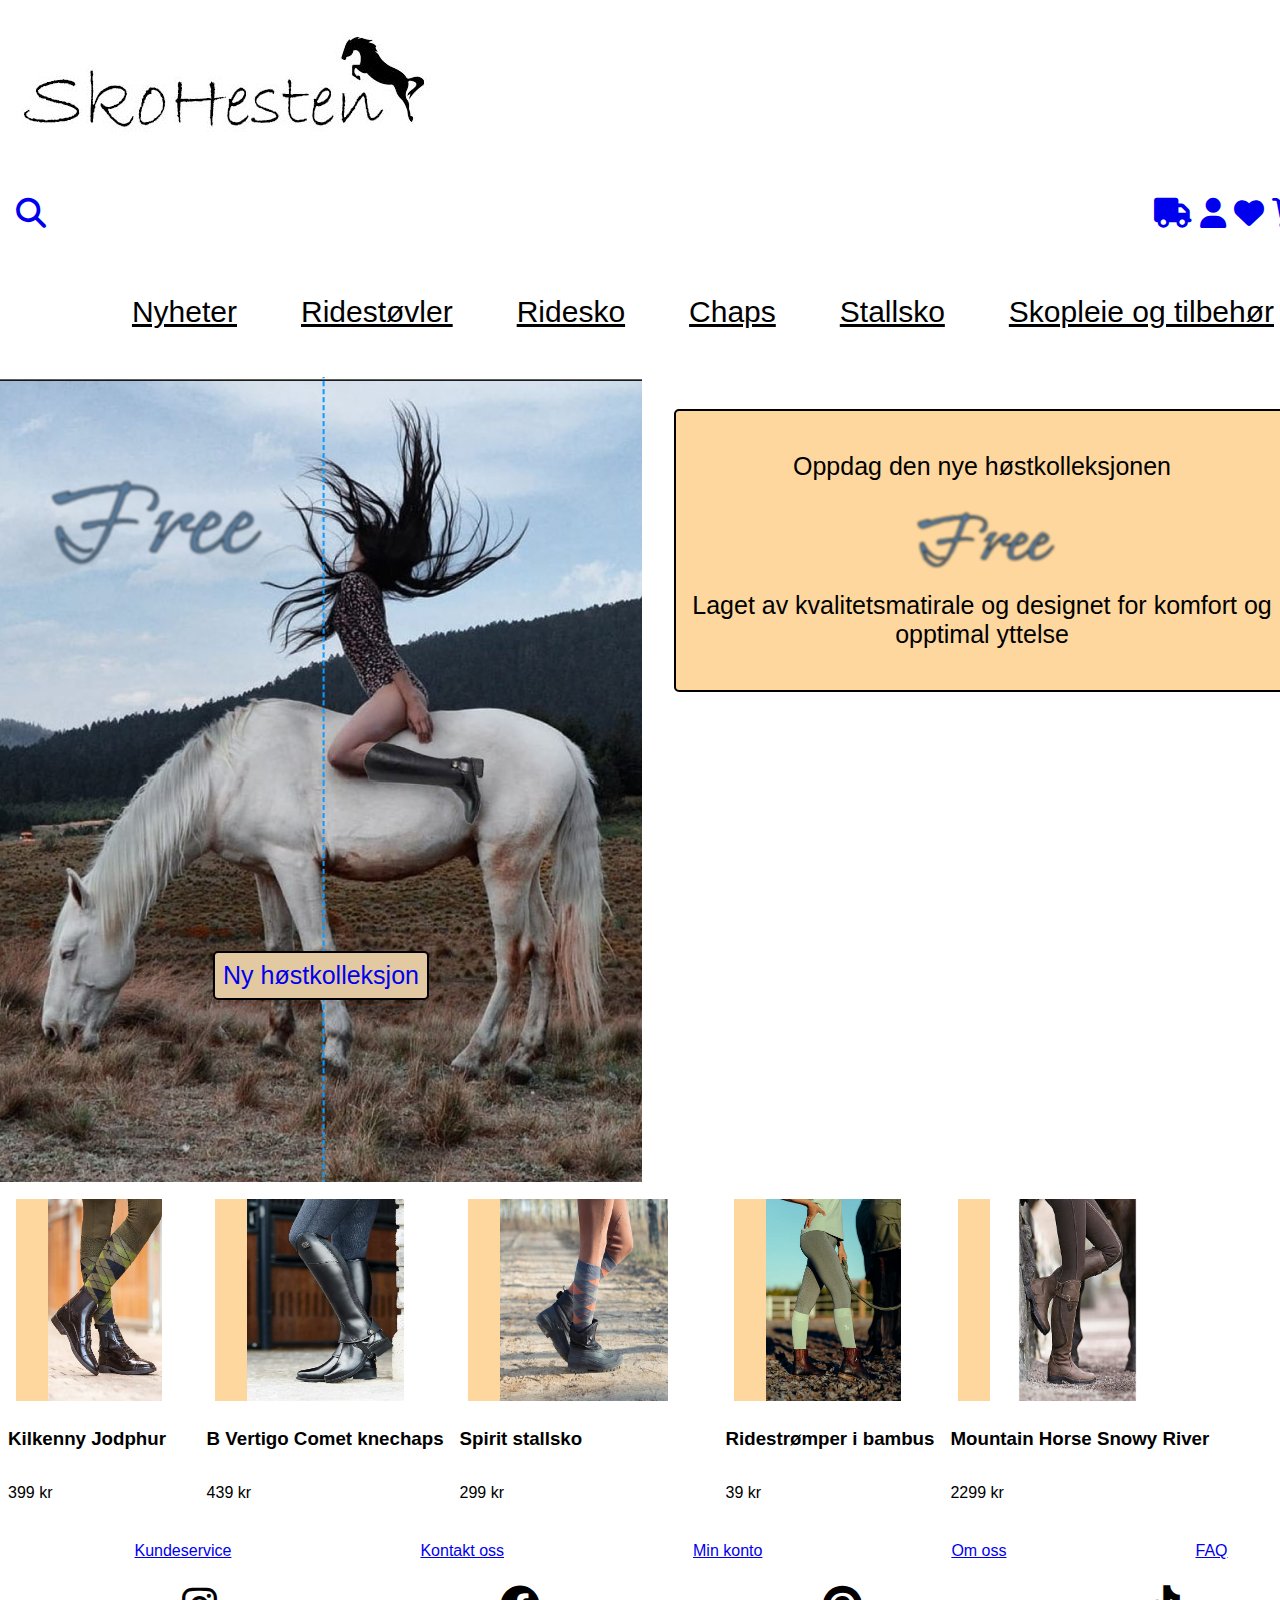
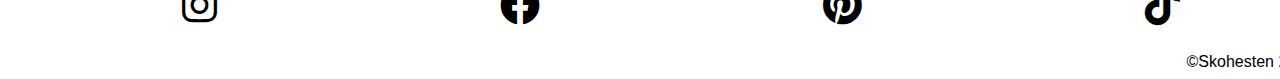
==== commit a28f17dd: "Ferdig" ====
--- a/index.html
+++ b/index.html
@@ -12,9 +12,9 @@
 <body class="index">
     <div class="grid-container" id="index">
         <header>
-            <span id="logo">
-                <a href="index.html"><img src="img/sko-hesten-logo.jpg" alt="Skohesten logo"></a>
-            </span>
+                <span id="logo">
+                    <a href="index.html"><img src="img/sko-hesten-logo.jpg" alt="Skohesten logo"></a>
+                </span>
             <nav>
                 <a href="#" id="sokefelt"><i class="fa-solid fa-magnifying-glass"></i></a>
                 <div id="ikon-liste"> 
@@ -35,30 +35,48 @@
             </nav>
         </header>
     <main>
-        <section id="main.section">
+        <section id="host-k-section">
             <article id="host-k-bilde">
             <img src="img/modell-på-hest-free.png" alt="Modell på gressnede hest">
             <!--Bilde satt sammen av <a href= https://e0.pxfuel.com/wallpapers/672/593/desktop-wallpaper-woman-white-horse-aesthetic-ultra-background-aesthetic-animals.jpg>Modell på hest</a> og <a href= https://encrypted-tbn0.gstatic.com/images?q=tbn:ANd9GcSqIYg0yD4TDJ3sV0ompuwK75fX8o1SKyzImg&usqp=CAU>Enkel ridestøvel</a>-->
             <a href="produkt.html" id="host-k">Ny høstkolleksjon</a>
             </article>
             <article id="host-k-tekst">
-                <p>Oppdag den nye høstkolleksjonen <a href="produkt.html" class="free"><img src="img/free.png" alt="Free høstkolleksjon"></a>Laget av kvalitetsmatirale og designet for komfort og opptimal yttelse </p>
+                <p>Oppdag den nye høstkolleksjonen 
+                <a href="produkt.html" class="free"><img src="img/free.png" alt="Free høstkolleksjon"></a>
+                Laget av kvalitetsmatirale og designet for komfort og opptimal yttelse </p>
             </article>
         </section>
         <section id="produktene">
-            <article class="produkt-bokser"> <!--Finne ut hvor du skal legge linken-->
-                <!--Ikon fra Fontawsome-->
+            <article class="produkt-bokser" id="Kilkenny"> 
                 <img src="img/ridesko-kilkenny-jodphur-f.jpg" alt="Ridesko i en stall">
                 <!--<a href=https://www.horze.no/dw/image/v2/AATB_PRD/on/demandware.static/-/Sites-main-catalog/default/dw875dd899/horze/38067_br_08.jpg?sw=535&q=55&filename=horze-kilkenny-jodphur-damemodell-brown.jpg>Ridesko, Kilkenny Jodphur</a>-->
                 <h3>Kilkenny Jodphur</h3>
                 <p>399 kr</p>
             </article>
-            <article class="produkt-bokser">
-                <!--Ikon fra Fontawsome-->
+            <article class="produkt-bokser" id="chaps">
                 <img src="img/b-vertigo-comet-knechaps-f.jpg" alt="Chaps over ridesko i en stall">
                 <!--<a href=https://www.horze.no/dw/image/v2/AATB_PRD/on/demandware.static/-/Sites-main-catalog/default/dwf9b4c76d/bvertigo/37298_BL_5.jpg?sw=535&q=55&filename=b-vertigo-comet-knechaps-i-lar-black.jpg>B Vertigo Comet knechaps</a>-->
                 <h3>B Vertigo Comet knechaps</h3>
                 <p>439 kr</p>
+            </article>
+             <article class="produkt-bokser produktbokser-PC" id="spirit"> 
+                <img src="img/spirit-stallsko-f.jpg" alt="Spirit ridesko på en modell">
+                <!--<a>https://www.horze.no/dw/image/v2/AATB_PRD/on/demandware.static/-/Sites-main-catalog/default/dweeb426b9/horze/38035_bl_09.jpg?sw=535&q=55&filename=horze-spirit-stallsko-black.jpg</a>-->
+                <h3>Spirit stallsko</h3>
+                <p>299 kr</p>
+            </article>
+            <article class="produkt-bokser produktbokser-PC" id="ridestrømper"> 
+             <img src="img/ridestrømper-bambus.jpg" alt="Ridestømper i bambus på en modell">
+                <!--<a>https://www.horze.no/dw/image/v2/AATB_PRD/on/demandware.static/-/Sites-main-catalog/default/dwbfc54375/horze/31241_FMGR_2.jpg?sw=535&q=55&filename=horze-ridestromper-i-bambus-foam-green.jpg</a>-->
+                <h3>Ridestrømper i bambus</h3>
+               <p>39 kr</p>
+            </article>
+            <article class="produkt-bokser produktbokser-PC" id="snowy"> 
+                <img src="img/mountain-horse-snowy-river.jpg" alt="Mountain Horse Snowy River på en modell">
+                <!--<a>https://www.horze.no/dw/image/v2/AATB_PRD/on/demandware.static/-/Sites-main-catalog/default/dw28625a4b/mountainhorse/304373_BR_1.jpg?sw=535&q=55&filename=mountain-horse-snowy-river-brown.jpg</a>-->
+                <h3>Mountain Horse Snowy River</h3>
+                <p>2299 kr</p>
             </article>
         </section>
         
--- a/css/style.css
+++ b/css/style.css
@@ -1,4 +1,5 @@
 @charset "UTF-8";
+/*Farge hentet fra Figma*/
 * {
   box-sizing: border-box;
 }
@@ -106,7 +107,7 @@
 body #produktene {
   display: flex;
   flex-direction: row;
-  flex-wrap: wrap;
+  flex-wrap: nowrap;
   width: -moz-fit-content;
   width: fit-content;
   justify-content: center;
@@ -114,14 +115,13 @@
 body #produktene .produkt-bokser {
   display: flex;
   flex-direction: column;
+  justify-content: center;
 }
 body #produktene .produkt-bokser img {
-  width: 25%;
-  background-color: rgba(250, 155, 12, 0.4);
-  margin: 0.5rem;
-}
-body #produktene .produkt-bokser img {
-  width: 25%;
+  padding-left: 2rem;
+  display: flex;
+  justify-content: center;
+  width: 80%;
   background-color: rgba(250, 155, 12, 0.4);
   margin: 0.5rem;
 }
@@ -133,6 +133,9 @@
   width: -moz-fit-content;
   width: fit-content;
 }
+body .produktbokser-PC {
+  display: none;
+}
 
 footer {
   grid-area: footer;
@@ -159,11 +162,17 @@
   margin: 0.5rem;
 }
 
+#main-prod #prod-bilde-pc {
+  display: none;
+}
 #main-prod section h3 {
   font-size: 32px;
 }
 #main-prod section #prod-bilde {
   order: -1;
+}
+#main-prod section #prod-bilde #prod-bilde-PC {
+  display: none;
 }
 #main-prod #prod-kat {
   min-width: 85%;
@@ -210,12 +219,15 @@
   width: fit-content;
 }
 
-#main-f-og-r { /*Må ta en god runde med for drit ting ikke vil flytte seg til høyre*/
+#main-f-og-r {
   grid-area: main;
 }
 #main-f-og-r h2 {
   display: flex;
   text-align: center;
+}
+#main-f-og-r img {
+  display: none;
 }
 #main-f-og-r #sjekk-best {
   border-radius: 5px;
@@ -274,22 +286,154 @@
 }
 
 @media only screen and (min-width: 600px) {
-  #grid-container {
+  body #grid-container {
     grid-template-areas: "header header header" "main main main" "footer footer footer";
-  }
-  header {
+    row-gap: 0.5rem;
+  }
+  body header {
     grid-area: header;
   }
-  header #logo {
+  body header #logo {
     display: flex;
     justify-content: start; /*Hvorfor funker det ikke?*/
   }
-  header nav #nav-liste {
+  body header nav #nav-liste {
     display: flex;
     font-size: 30px;
   }
-  header nav #nav-liste li {
+  body header nav #nav-liste li {
     padding: 1rem;
     margin: 1rem;
   }
+  body #host-k-section {
+    grid-area: main;
+    display: grid;
+    grid-template-areas: "kol1 kol2";
+  }
+  body #host-k-section #host-k-bilde {
+    grid-area: "kol1" "row1";
+    display: flex;
+    justify-content: center;
+    height: -moz-fit-content;
+    height: fit-content;
+    width: 100%;
+  }
+  body #host-k-section #host-k-bilde #host-k {
+    height: -moz-fit-content;
+    height: fit-content;
+    width: -moz-fit-content;
+    width: fit-content;
+  }
+  body #host-k-section #host-k-tekst {
+    grid-area: kol2;
+    width: -moz-fit-content;
+    width: fit-content;
+    height: -moz-fit-content;
+    height: fit-content;
+    padding: 1rem;
+    margin: 2rem;
+  }
+  body #host-k-section #host-k-tekst .free {
+    margin: 12rem;
+  }
+  body #produktene {
+    display: grid;
+    grid-template-areas: "row1 row2 row3 row4 row5";
+  }
+  body #produktene .produkt-bokser {
+    margin: 0.5rem;
+  }
+  body #produktene .produktbokser-PC {
+    display: flex;
+  }
+  body #produktene #Kilkenny {
+    grid-area: row1;
+  }
+  body #produktene #Kilkenny img {
+    height: 202px;
+  }
+  body #produktene #chaps {
+    grid-area: row2;
+  }
+  body #produktene #chaps img {
+    height: 202px;
+  }
+  body #produktene #spirit {
+    grid-area: row3;
+  }
+  body #produktene #spirit img {
+    height: 202px;
+  }
+  body #produktene #ridestrømper {
+    grid-area: row4;
+  }
+  body #produktene #ridestrømper img {
+    height: 202px;
+  }
+  body #produktene #snowy {
+    grid-area: row5;
+  }
+  body #produktene #snowy img {
+    height: 202px;
+  }
+  #main-prod {
+    grid-area: main;
+  }
+  #main-prod #prod-grid {
+    display: grid;
+    grid-template-areas: "kol1 kol2 kol3";
+  }
+  #main-prod #prod-grid h3 {
+    grid-area: kol3;
+    padding: 0.5rem;
+    margin: 0.5rem;
+  }
+  #main-prod #prod-grid #prod-bilde {
+    grid-area: kol2;
+  }
+  #main-prod #prod-grid #prod-bilde-pc {
+    grid-area: kol1;
+    display: flex;
+    flex-direction: column;
+    width: 130px;
+  }
+  #main-prod #prod-grid #prod-kat {
+    grid-area: kol3;
+  }
+  #main-prod #prod-grid #prod-kat #stjerner {
+    padding: 0.5rem;
+    margin-top: 2rem;
+  }
+  #main-f-og-r {
+    grid-area: main;
+  }
+  #main-f-og-r nav {
+    text-align: baseline;
+  }
+  #main-f-og-r #f-r-grid {
+    display: grid;
+    grid-template-areas: "kol1 kol2 kol3" "rad1 rad2 rad3";
+    row-gap: 1rem;
+  }
+  #main-f-og-r #f-r-grid h2 {
+    grid-area: kol1 kol2 kol3;
+  }
+  #main-f-og-r #f-r-grid img {
+    grid-area: kol1 rad1;
+    display: flex;
+    width: 100%;
+  }
+  #main-f-og-r #f-r-grid #sjekk-best {
+    grid-area: kol2 kol3;
+    margin: 1rem;
+  }
+  #main-f-og-r #f-r-grid #frakt-info {
+    grid-area: rad2;
+  }
+  #main-f-og-r #f-r-grid #retur-info {
+    grid-area: rad3;
+  }
+  #main-f-og-r footer {
+    grid-area: footer;
+  }
 }/*# sourceMappingURL=style.css.map */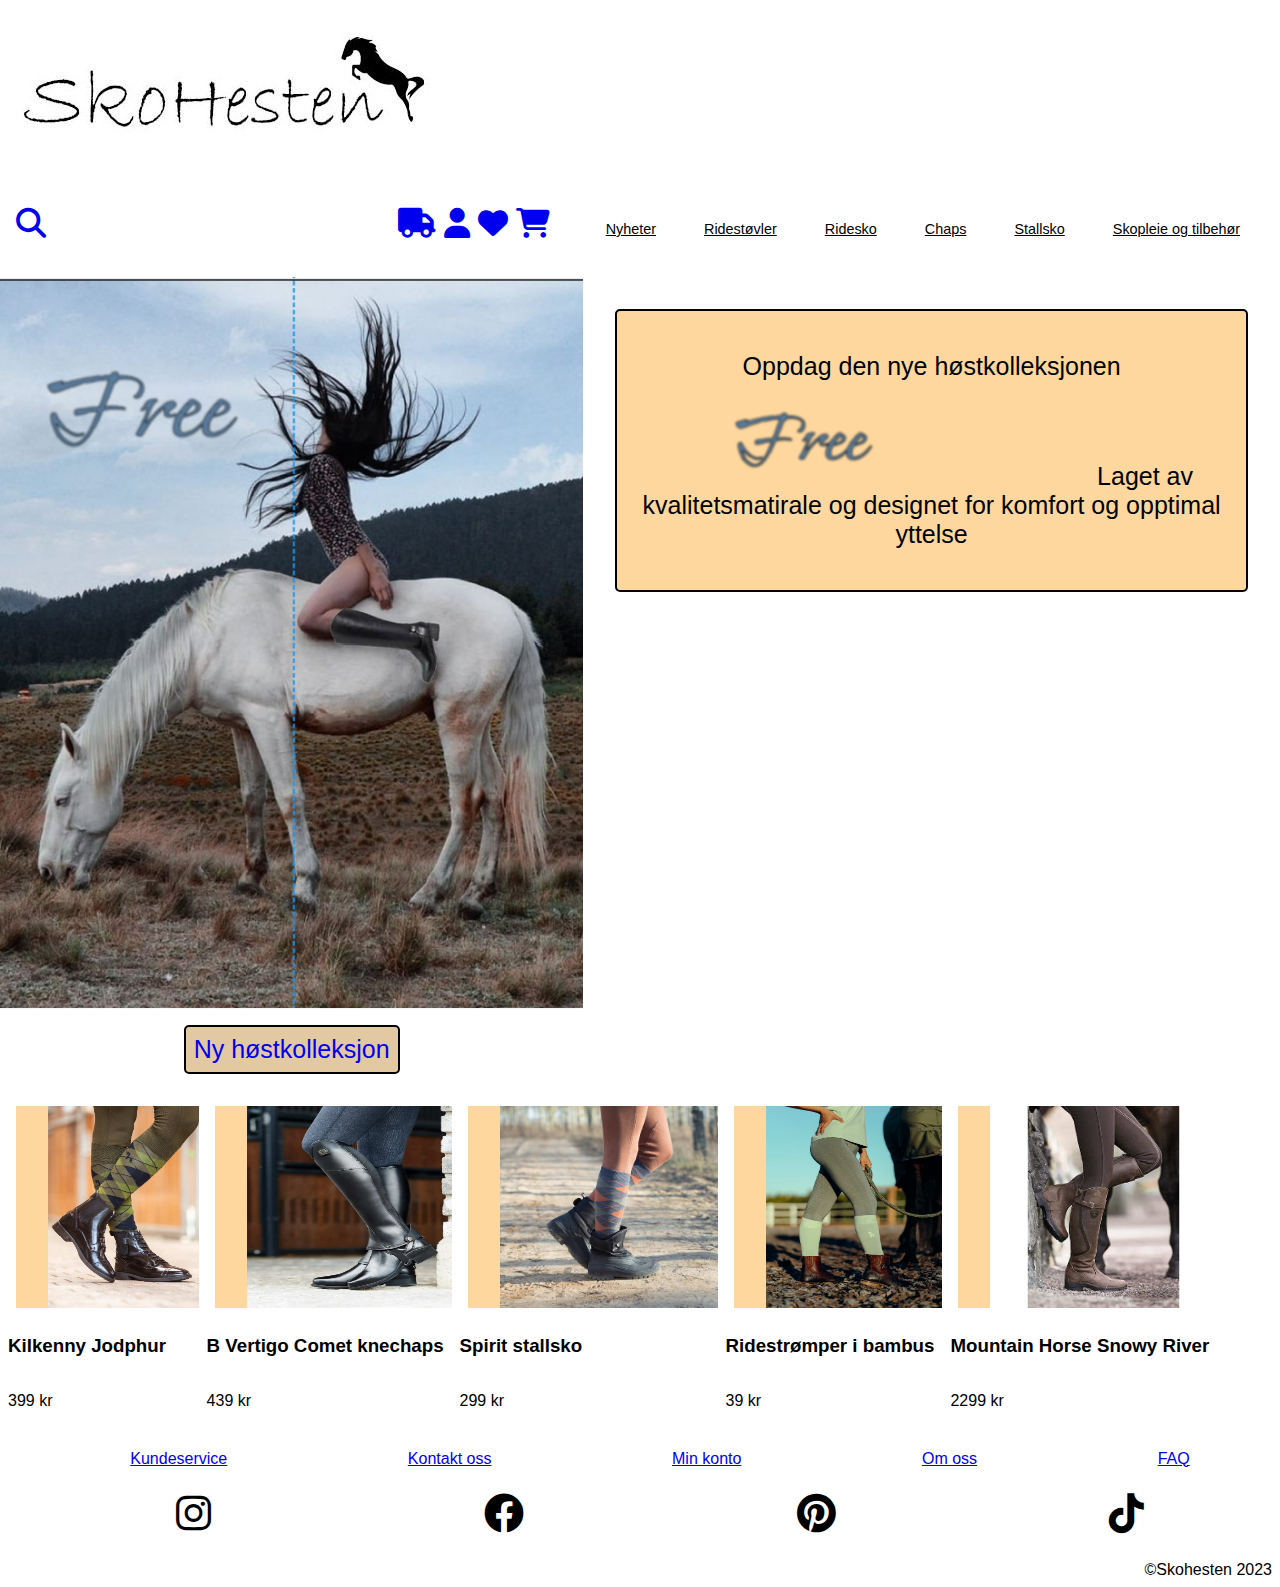
==== commit 994290f6: "Fikset alt" ====
--- a/index.html
+++ b/index.html
@@ -2,11 +2,12 @@
 <html lang="en">
 <head>
     <meta charset="UTF-8">
-    <meta name="viewport" content="width=device-width inital-scale= 1.0">
-    <link href="css/style.css" rel="stylesheet">
+    <meta name="viewport" content="width=device-width, initial-scale=1" />
+    <link rel="stylesheet" href="https://necolas.github.io/normalize.css/8.0.1/normalize.css" type="text/css">
     <link href="css/font/css/fontawesome.css" rel="stylesheet">
     <link href="css/font/css/brands.css" rel="stylesheet">
     <link href="css/font/css/solid.css" rel="stylesheet">
+    <link href="css/style.css" rel="stylesheet">
     <title>Skohesten.no</title>
 </head>
 <body class="index">
--- a/css/style.css
+++ b/css/style.css
@@ -10,16 +10,16 @@
   width: 100%;
   font-family: Arial, Helvetica, sans-serif;
 }
-body .grid-container {
-  display: grid;
-  grid-template-areas: "header" "main" "footer";
-}
 body header {
   grid-area: header;
 }
 body header #logo {
   display: flex;
   justify-content: center;
+}
+body header #logo img {
+  width: 100%;
+  height: auto;
 }
 body header nav {
   display: flex;
@@ -60,7 +60,10 @@
   display: flex;
   justify-content: space-between;
   align-items: baseline;
-  gap: 1rem;
+  gap: 0.5rem;
+  font-size: 0.9rem;
+  max-width: 100%;
+  height: auto;
 }
 body main section {
   display: flex;
@@ -71,6 +74,11 @@
 body main #host-k-bilde {
   display: flex;
   justify-content: center;
+  flex-wrap: wrap;
+}
+body main #host-k-bilde img {
+  width: 100%;
+  height: auto;
 }
 body main #host-k-bilde #host-k {
   border-radius: 5px;
@@ -82,10 +90,7 @@
   height: -moz-fit-content;
   height: fit-content;
   text-decoration: none;
-  display: flex;
-  position: absolute;
-  width: 56%;
-  bottom: -100px;
+  margin: 1rem;
 }
 body main #host-k-tekst {
   border-radius: 5px;
@@ -100,11 +105,15 @@
   display: flex;
   text-align: center;
   align-items: center;
+  max-width: 100%;
+}
+body main #host-k-tekst img {
+  max-width: 70%;
 }
 body main #host-k-tekst .free {
   margin: 3rem;
 }
-body #produktene {
+body main #produktene {
   display: flex;
   flex-direction: row;
   flex-wrap: nowrap;
@@ -112,12 +121,12 @@
   width: fit-content;
   justify-content: center;
 }
-body #produktene .produkt-bokser {
+body main #produktene .produkt-bokser {
   display: flex;
   flex-direction: column;
   justify-content: center;
 }
-body #produktene .produkt-bokser img {
+body main #produktene .produkt-bokser img {
   padding-left: 2rem;
   display: flex;
   justify-content: center;
@@ -125,39 +134,38 @@
   background-color: rgba(250, 155, 12, 0.4);
   margin: 0.5rem;
 }
-body #produktene .produkt-bokser h3 {
+body main #produktene .produkt-bokser h3 {
   width: -moz-fit-content;
   width: fit-content;
 }
-body #produktene .produkt-bokser p {
+body main #produktene .produkt-bokser p {
   width: -moz-fit-content;
   width: fit-content;
 }
-body .produktbokser-PC {
+body main #produktene .produktbokser-PC {
   display: none;
 }
-
-footer {
+body footer {
   grid-area: footer;
 }
-footer nav ul {
+body footer nav ul {
   display: flex;
   justify-content: space-around;
   list-style: none;
 }
-footer #sosiale-medier {
+body footer #sosiale-medier {
   display: flex;
   list-style: none;
   align-items: baseline;
   text-decoration: none;
   justify-content: space-around;
 }
-footer #sosiale-medier li {
+body footer #sosiale-medier li {
   padding: 0.5rem;
   font-size: 40px;
 }
-footer #copyright {
-  display: flex; /*Hvorfor vil ikke denne drit greia funke??? Hvorfor er den på diplay: block*/
+body footer #copyright {
+  display: flex;
   justify-content: end;
   margin: 0.5rem;
 }
@@ -165,11 +173,20 @@
 #main-prod #prod-bilde-pc {
   display: none;
 }
+#main-prod section {
+  max-width: 100%;
+  height: auto;
+}
 #main-prod section h3 {
   font-size: 32px;
 }
 #main-prod section #prod-bilde {
   order: -1;
+  max-width: 100%;
+  height: auto;
+}
+#main-prod section #prod-bilde img {
+  max-width: 100;
 }
 #main-prod section #prod-bilde #prod-bilde-PC {
   display: none;
@@ -177,27 +194,32 @@
 #main-prod #prod-kat {
   min-width: 85%;
   font-size: 30px;
+  max-width: 100%;
+  height: auto;
+}
+#main-prod #prod-kat h3 {
+  margin-bottom: 5rem;
 }
 #main-prod #prod-kat #stjerner {
   display: flex;
-  flex-direction: row;
   align-items: baseline;
   justify-content: end;
   flex-wrap: wrap;
   padding: 0.5rem;
+  max-width: 100%;
 }
 #main-prod #prod-kat #stjerner p {
   font-size: 24px;
 }
 #main-prod #prod-kat #stjerner a {
   font-size: 24px;
-  flex-direction: column;
 }
 #main-prod #prod-kat .kategori-knapp {
   border: solid;
   text-align: center;
   border-radius: 5px;
   padding: 0.8rem;
+  max-width: 100%;
 }
 #main-prod #prod-kat #legg-handlekruv {
   border: solid;
@@ -205,9 +227,11 @@
   border-radius: 5px;
   padding: 0.5rem;
   background-color: rgba(250, 155, 12, 0.4);
+  max-width: 100%;
 }
 #main-prod #prod-kat #legg-handlekruv a {
   text-decoration: none;
+  max-width: 100%;
 }
 #main-prod #prod-kat #storrelseguide {
   border: solid;
@@ -217,6 +241,7 @@
   font-size: 14px;
   width: -moz-fit-content;
   width: fit-content;
+  max-width: 100%;
 }
 
 #main-f-og-r {
@@ -285,7 +310,7 @@
   margin: 0.5rem;
 }
 
-@media only screen and (min-width: 600px) {
+@media only screen and (min-width: 1000px) {
   body #grid-container {
     grid-template-areas: "header header header" "main main main" "footer footer footer";
     row-gap: 0.5rem;
@@ -303,7 +328,7 @@
   }
   body header nav #nav-liste li {
     padding: 1rem;
-    margin: 1rem;
+    margin: 0.5rem;
   }
   body #host-k-section {
     grid-area: main;
@@ -335,6 +360,9 @@
   }
   body #host-k-section #host-k-tekst .free {
     margin: 12rem;
+    max-width: 100%;
+    height: auto;
+    margin-left: 2rem;
   }
   body #produktene {
     display: grid;
@@ -343,38 +371,43 @@
   body #produktene .produkt-bokser {
     margin: 0.5rem;
   }
-  body #produktene .produktbokser-PC {
-    display: flex;
-  }
   body #produktene #Kilkenny {
     grid-area: row1;
   }
   body #produktene #Kilkenny img {
     height: 202px;
+    min-width: 100%;
   }
   body #produktene #chaps {
     grid-area: row2;
   }
   body #produktene #chaps img {
     height: 202px;
+    min-width: 100%;
   }
   body #produktene #spirit {
     grid-area: row3;
+    display: flex;
   }
   body #produktene #spirit img {
     height: 202px;
+    min-width: 100%;
   }
   body #produktene #ridestrømper {
     grid-area: row4;
+    display: flex;
   }
   body #produktene #ridestrømper img {
     height: 202px;
+    min-width: 100%;
   }
   body #produktene #snowy {
     grid-area: row5;
+    display: flex;
   }
   body #produktene #snowy img {
     height: 202px;
+    min-width: 100%;
   }
   #main-prod {
     grid-area: main;
@@ -386,7 +419,7 @@
   #main-prod #prod-grid h3 {
     grid-area: kol3;
     padding: 0.5rem;
-    margin: 0.5rem;
+    margin: 0.5rem 5rem;
   }
   #main-prod #prod-grid #prod-bilde {
     grid-area: kol2;
@@ -396,13 +429,21 @@
     display: flex;
     flex-direction: column;
     width: 130px;
+    max-width: 100%;
+    height: auto;
+  }
+  #main-prod #prod-grid #prod-bilde-pc img {
+    max-width: 100%;
+    height: auto;
   }
   #main-prod #prod-grid #prod-kat {
     grid-area: kol3;
+    margin: 5rem;
   }
   #main-prod #prod-grid #prod-kat #stjerner {
     padding: 0.5rem;
     margin-top: 2rem;
+    margin: 5rem;
   }
   #main-f-og-r {
     grid-area: main;
